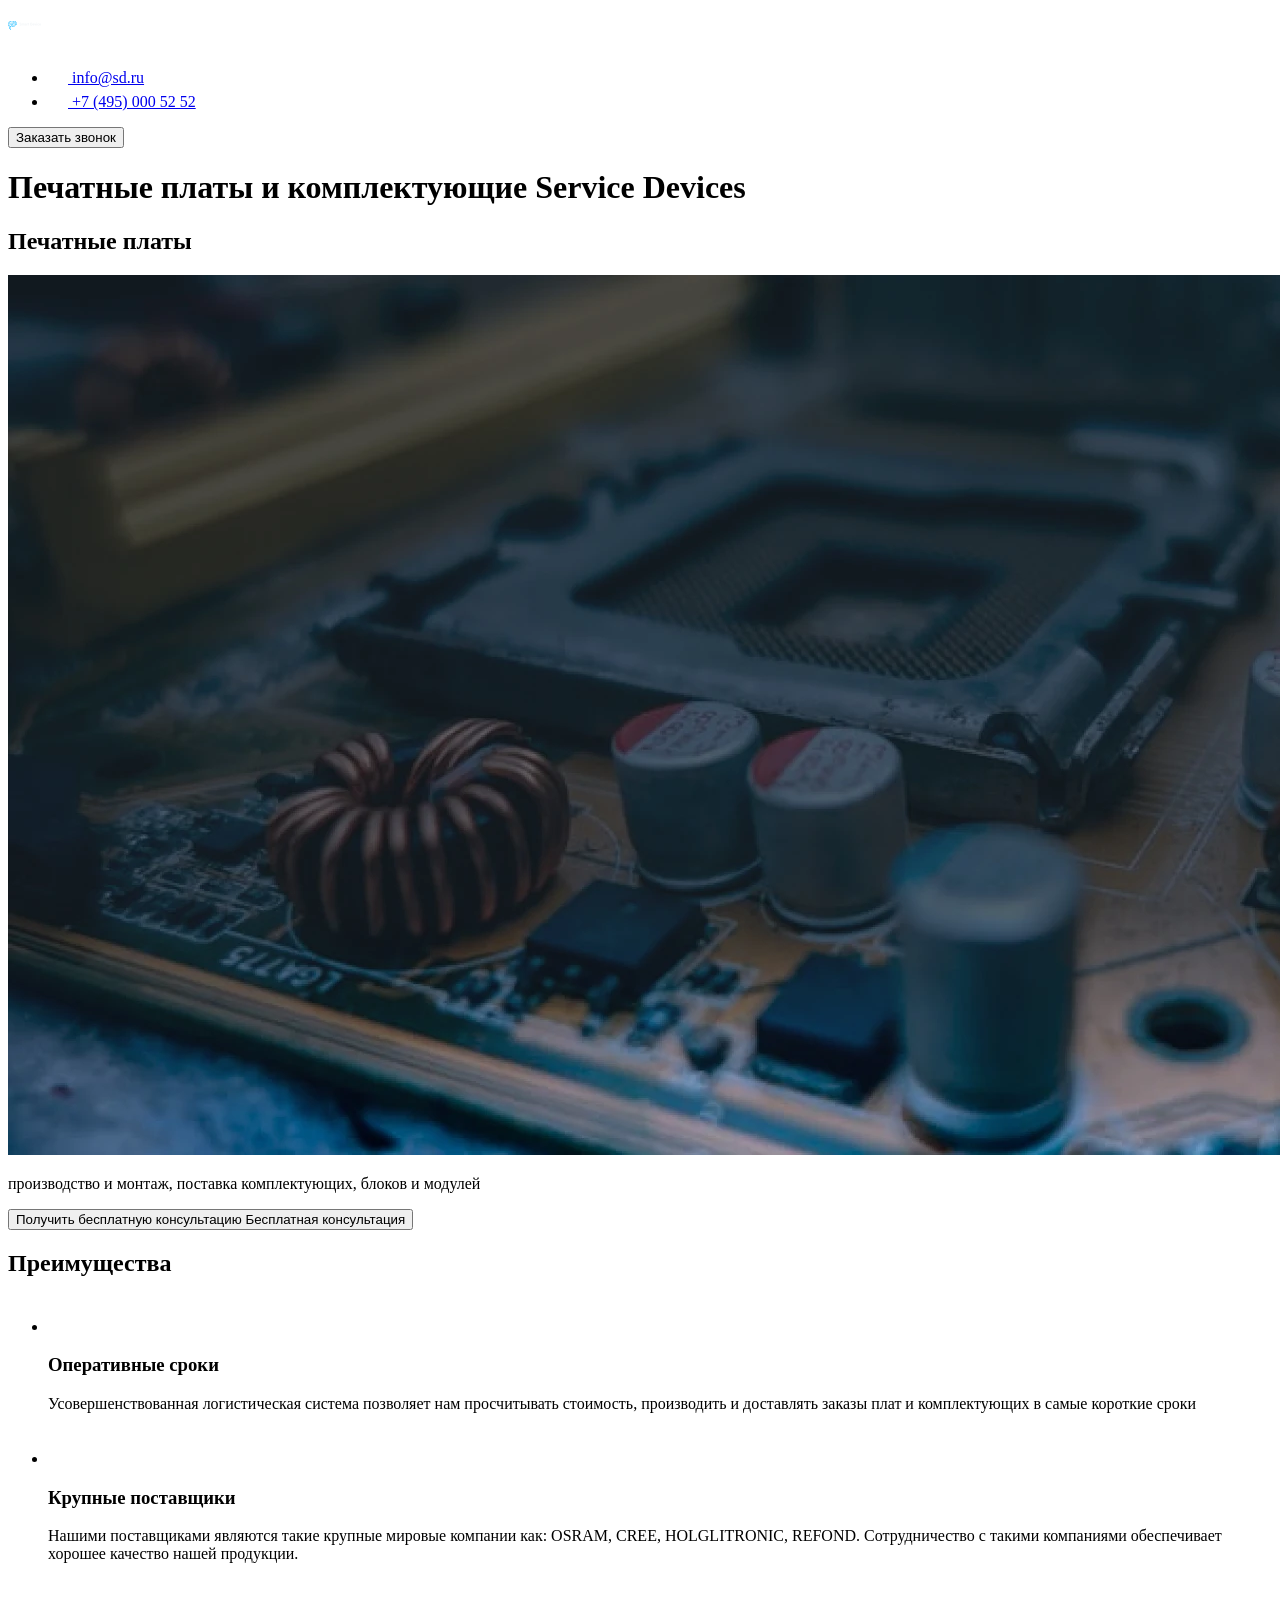
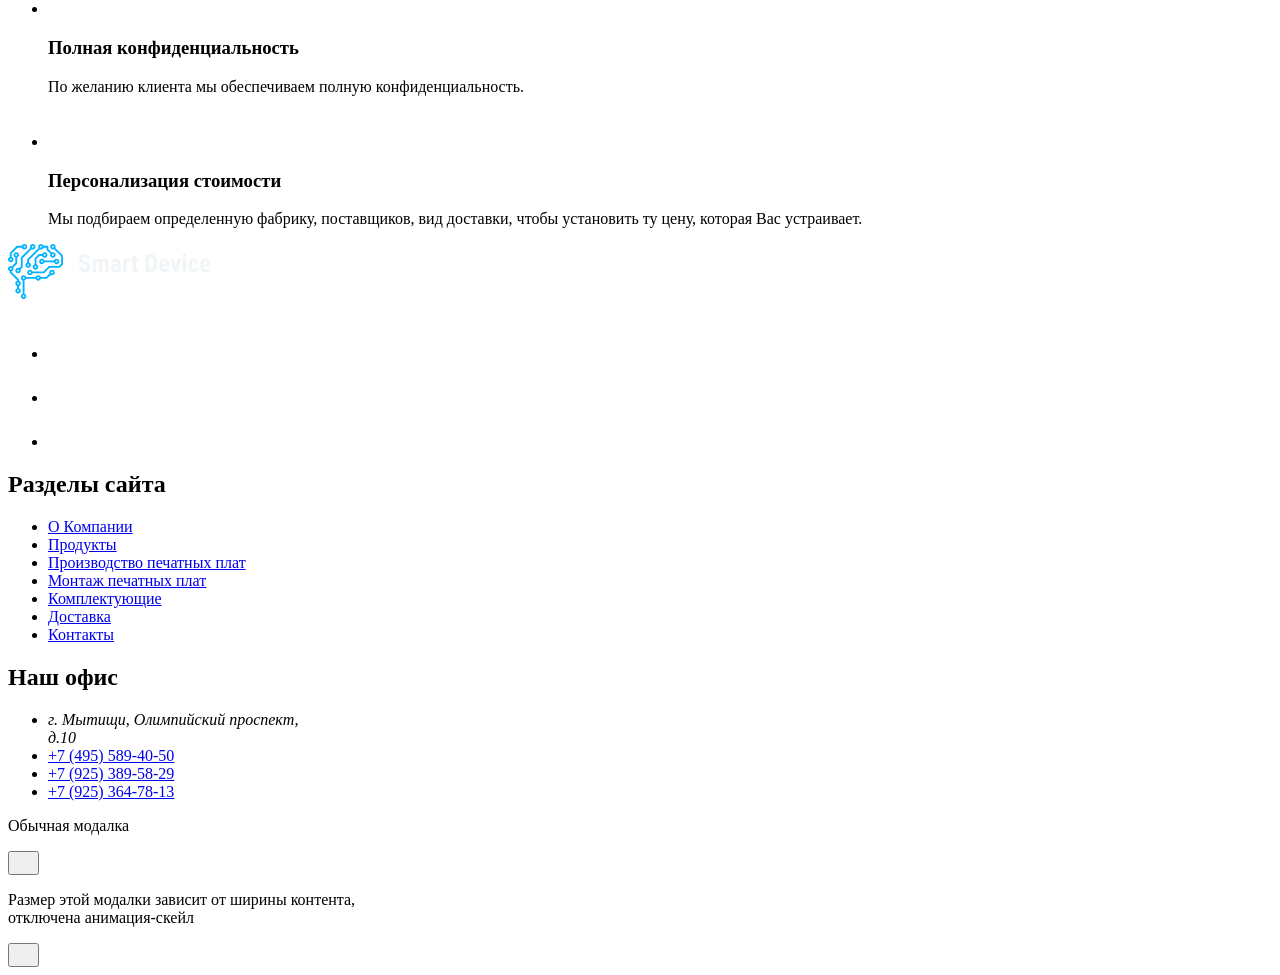
==== source/index.html @ 43a4abaf "Верстка блока Features" ====
<!DOCTYPE html>
<html lang="ru">
  <head>
    <meta charset="UTF-8" >
    <meta http-equiv="X-UA-Compatible" content="IE=edge" >
    <meta name="viewport" content="width=device-width, initial-scale=1.0" >
    <meta name="description" content="Описание проекта">
    <title>Печатные платы и комплектующие Service Devices</title>
    <link rel="stylesheet" href="css/style.min.css">
    <link
      rel="preload"
      href="../fonts/roboto-condensed-regular.woff2"
      as="font"
      crossorigin="anonymous"
    >
    <link
      rel="preload"
      href="../fonts/roboto-condensed-bold.woff2"
      as="font"
      crossorigin="anonymous"
    >
    <link
      rel="preload"
      href="../fonts/ptmono-regular.woff2"
      as="font"
      crossorigin="anonymous"
    >
  </head>
  <body>
    <div class="wrapper">
      <header class="header">
        <div class="header__wrapper container">
          <a class="header__logo-link" href="index.html">
            <picture>
              <source media="(min-width: 768px)" srcset="./img/logo/logo-tablet.svg">
              <img class="header__image" src="./img/logo/logo-mobile.svg" width="35" height="35" alt="Логотип компании электронных комплектующих Smart Device.">
            </picture>
          </a>

          <nav class="header__menu menu">
            <ul class="menu__list">
              <li class="menu__item">
                <a class="menu__link link link--header" href="mailto:info@sd.ru">
                  <svg class="menu__icon-email" width="20" height="20">
                    <use xlink:href="img/sprite.svg#icon-email"></use>
                  </svg>

                  <span class="menu__link-text">info@sd.ru</span>
                </a>
              </li>
              <li class="menu__item">
                <a class="menu__link link link--header" href="tel:+7(495)0005252">
                  <svg class="menu__icon-phone" width="20" height="20">
                    <use xlink:href="img/sprite.svg#icon-phone"></use>
                  </svg>

                  <span class="menu__link-text">+7 (495) 000 52 52</span>
                </a>
              </li>
            </ul>
          </nav>

          <button class="header__button button button--header" type="button">
            <span class="header__button-text">Заказать звонок</span>
          </button>
        </div>
      </header>

      <main>
        <h1 class="visually-hidden">Печатные платы и комплектующие Service Devices</h1>

        <section class="intro">
          <div class="container">
            <h2>Печатные платы</h2>

            <!--
              min-width — от указанного значения и выше, включая значение.
              max-width — от указанного значения и ниже, включая значение.
            -->

            <picture>
              <source
                type="image/webp"
                srcset="img/intro/intro-desktop.webp 1x,
                  img/intro/intro-desktop@2x.webp 2x"
              >

              <img
                class="intro__bg-image"
                src="img/intro/intro-desktop.jpg"
                srcset="img/intro/intro-desktop@2x.jpg 2x"
                alt="Фото продукции."
                width="1920"
                height="880"
              >
            </picture>

            <p>производство и&nbsp;монтаж, поставка комплектующих, блоков и&nbsp;модулей</p>

            <button class="intro__button button button--intro" type="button">
              <span class="intro__button-text1">Получить бесплатную консультацию</span>
              <span class="intro__button-text2">Бесплатная консультация</span>
            </button>
          </div>
        </section>

        <section class="features">
          <div class="container">
            <h2 class="visually-hidden">Преимущества</h2>
            <ul class="features__list">
              <li class="features__item">
                <svg
                  class="features__item-icon"
                  aria-hidden="true"
                  focusable="false"
                  width="35"
                  height="35"
                  viewBox="0 0 35 35"
                  fill="currentColor"
                  xmlns="http://www.w3.org/2000/svg"
                  role="img"
                  aria-label="Оперативные сроки">
                  <use href="img/sprite.svg#icon-stopwatch"></use>
                </svg>
                <h3>Оперативные сроки</h3>
                <p>Усовершенствованная логистическая система позволяет нам просчитывать стоимость, производить и&nbsp;доставлять заказы плат и&nbsp;комплектующих в&nbsp;самые короткие сроки</p>
              </li>
              <li class="features__item">
                <svg
                  class="features__item-icon"
                  aria-hidden="true"
                  focusable="false"
                  width="35"
                  height="35"
                  viewBox="0 0 35 35"
                  fill="currentColor"
                  xmlns="http://www.w3.org/2000/svg"
                  role="img"
                  aria-label="Крупные поставщики">
                  <use href="img/sprite.svg#icon-suppliers"></use>
                </svg>
                <h3>Крупные поставщики</h3>
                <p>Нашими поставщиками являются такие крупные мировые компании как: OSRAM, CREE, HOLGLITRONIC, REFOND. Сотрудничество с&nbsp;такими компаниями обеспечивает хорошее качество нашей продукции.</p>
              </li>
              <li class="features__item">
                <svg
                  class="features__item-icon"
                  aria-hidden="true"
                  focusable="false"
                  width="35"
                  height="35"
                  viewBox="0 0 35 35"
                  fill="currentColor"
                  xmlns="http://www.w3.org/2000/svg"
                  role="img"
                  aria-label="Полная конфиденциальность">
                  <use href="img/sprite.svg#icon-privacy"></use>
                </svg>
                <h3>Полная конфиденциальность</h3>
                <p>По&nbsp;желанию клиента мы&nbsp;обеспечиваем полную конфиденциальность.</p>
              </li>
              <li class="features__item">
                <svg
                  class="features__item-icon"
                  aria-hidden="true"
                  focusable="false"
                  width="35"
                  height="35"
                  viewBox="0 0 35 35"
                  fill="currentColor"
                  xmlns="http://www.w3.org/2000/svg"
                  role="img"
                  aria-label="Персонализация стоимости">
                  <use href="img/sprite.svg#icon-tag"></use>
                </svg>
                <h3>Персонализация стоимости</h3>
                <p>Мы&nbsp;подбираем определенную фабрику, поставщиков, вид доставки, чтобы установить ту&nbsp;цену, которая Вас устраивает.</p>
              </li>
            </ul>
          </div>
        </section>

      <footer class="footer">
        <div class="footer__wrapper container">
          <div class="footer__logo-wrapper">
            <a class="footer__logo-link" href="index.html">
              <picture>
                <img class="footer__image" src="img/logo/logo-tablet.svg" width="215" height="55" alt="Логотип компании электронных комплектующих Smart Device.">
              </picture>
            </a>

            <ul class="footer__social-list social-list">
              <li class="social-list__item">
                <a class="social-list__link" href="#">
                  <svg
                    class="social-list__img social-list__img-icon-ok"
                    aria-hidden="true"
                    focusable="false"
                    width="40"
                    height="40"
                    viewBox="0 0 40 40"
                    fill="currentColor"
                    xmlns="http://www.w3.org/2000/svg"
                    role="img"
                    aria-label="Однокласники">
                    <use href="img/sprite.svg#icon-ok"></use>
                  </svg>
                </a>
              </li>
              <li class="social-list__item">
                <a class="social-list__link" href="#">
                  <svg
                    class="social-list__img social-list__img-icon-vk"
                    aria-hidden="true"
                    focusable="false"
                    width="40"
                    height="40"
                    viewBox="0 0 40 40"
                    fill="currentColor"
                    xmlns="http://www.w3.org/2000/svg"
                    role="img"
                    aria-label="Вконтакте">
                    <use href="img/sprite.svg#icon-vk"></use>
                  </svg>
                </a>
              </li>
              <li class="social-list__item">
                <a class="social-list__link" href="#">
                  <svg
                    class="social-list__img social-list__img-icon-printerest"
                    aria-hidden="true"
                    focusable="false"
                    width="40"
                    height="40"
                    viewBox="0 0 40 40"
                    fill="currentColor"
                    xmlns="http://www.w3.org/2000/svg"
                    role="img"
                    aria-label="Printerest">
                    <use href="img/sprite.svg#icon-printerest"></use>
                  </svg>
                </a>
              </li>
            </ul>
          </div>

          <div class="footer__contacts-wrapper">
            <div class="footer__nav">
              <h2 class="footer__nav-title">Разделы сайта</h2>

              <ul class="footer__nav-list nav-list">
                <li class="nav-list__nav-item">
                  <a href="#" class="nav-list__nav-link">О Компании</a>
                </li>
                <li class="nav-list__nav-item">
                  <a href="#" class="nav-list__nav-link">Продукты</a>
                </li>
                <li class="nav-list__nav-item">
                  <a href="#" class="nav-list__nav-link">Производство печатных плат</a>
                </li>
                <li class="nav-list__nav-item">
                  <a href="#" class="nav-list__nav-link">Монтаж печатных плат</a>
                </li>
                <li class="nav-list__nav-item">
                  <a href="#" class="nav-list__nav-link">Комплектующие</a>
                </li>
                <li class="nav-list__nav-item">
                  <a href="#" class="nav-list__nav-link">Доставка</a>
                </li>
                <li class="nav-list__nav-item">
                  <a href="#" class="nav-list__nav-link">Контакты</a>
                </li>
              </ul>
            </div>

            <div class="footer__contacts">
              <h2 class="footer__contacts-title">Наш офис</h2>

              <ul class="footer__contacts-list contacts-list">
                <li class="contacts-list__item">
                  <address  class="contacts-list__link">
                    г. Мытищи, Олимпийский проспект,<br> д.10
                  </address>
                </li>
                <li class="contacts-list__item">
                  <a class="contacts-list__link" href="tel:+7(495)5894050">+7 (495) 589-40-50</a>
                </li>
                <li class="contacts-list__item">
                  <a class="contacts-list__link" href="tel:+7(925)3895829">+7 (925) 389-58-29</a>
                </li>
                <li class="contacts-list__item">
                  <a class="contacts-list__link" href="tel:+7(925)3647813">+7 (925) 364-78-13</a>
                </li>
              </ul>
            </div>
          </div>
        </div>
      </footer>
    </div>

    <!-- Модалки -->

      <div class="modal modal--preload visually-hidden" data-modal="feedback">
        <div class="modal__wrapper">
          <div class="modal__overlay" data-close-modal></div>
          <div class="modal__content">
            <p class="modal__description">Обычная модалка</p>
            <button class="modal__close-btn btn-reset" type="button" aria-label="Закрыть попап" data-close-modal>
              <svg width="15" height="15">
                <use xlink:href="img/sprite.svg#icon-close"></use>
              </svg>
            </button>
          </div>
        </div>
      </div>

      <div class="modal modal--preload modal--fit-content modal--no-scale visually-hidden" data-modal="success">
        <div class="modal__wrapper">
          <div class="modal__overlay" data-close-modal></div>
          <div class="modal__content">
            <p class="modal__description">Размер этой модалки зависит от ширины контента,<br> отключена анимация-скейл</p>
            <button class="modal__close-btn btn-reset" type="button" aria-label="Закрыть попап" data-close-modal>
              <svg width="15" height="15">
                <use xlink:href="img/sprite.svg#icon-close"></use>
              </svg>
            </button>
          </div>
        </div>
      </div>

    <script src="js/vendor.min.js"></script>
    <script src="js/main.min.js"></script>
  </body>
</html>
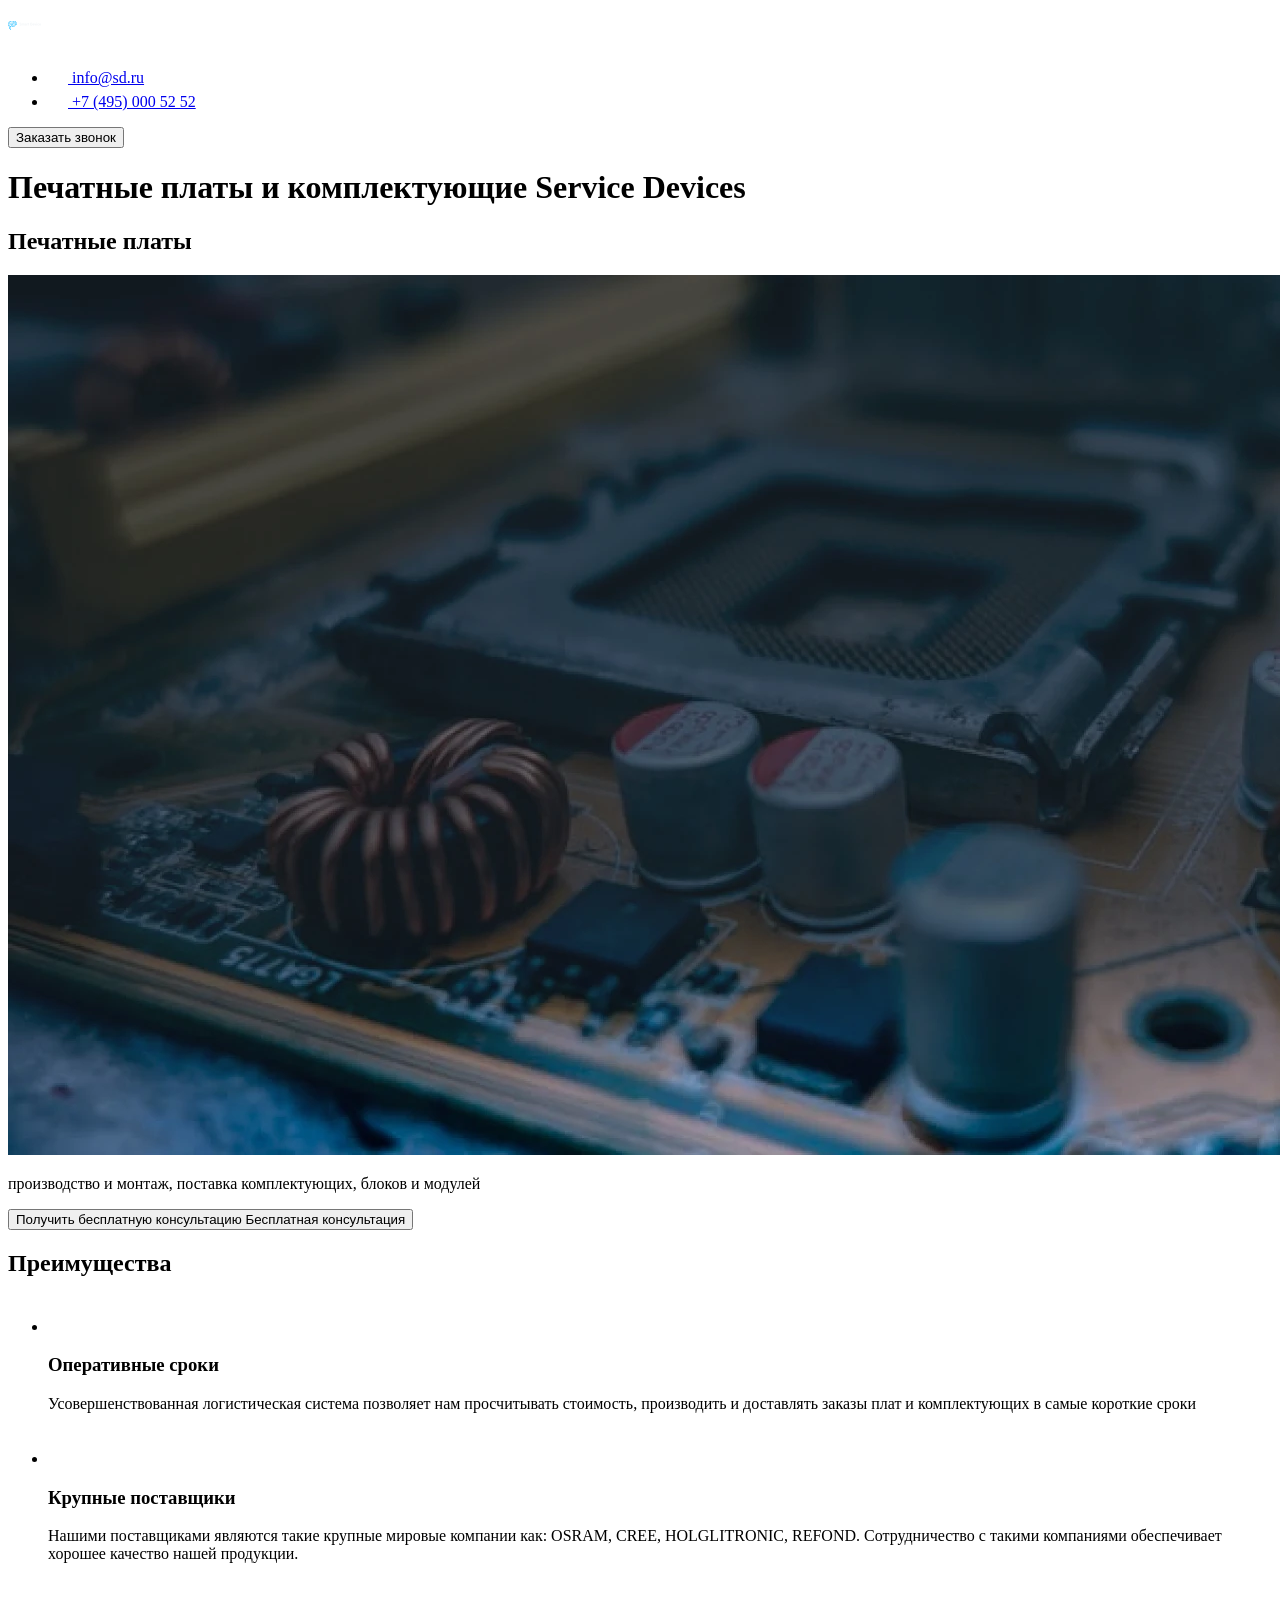
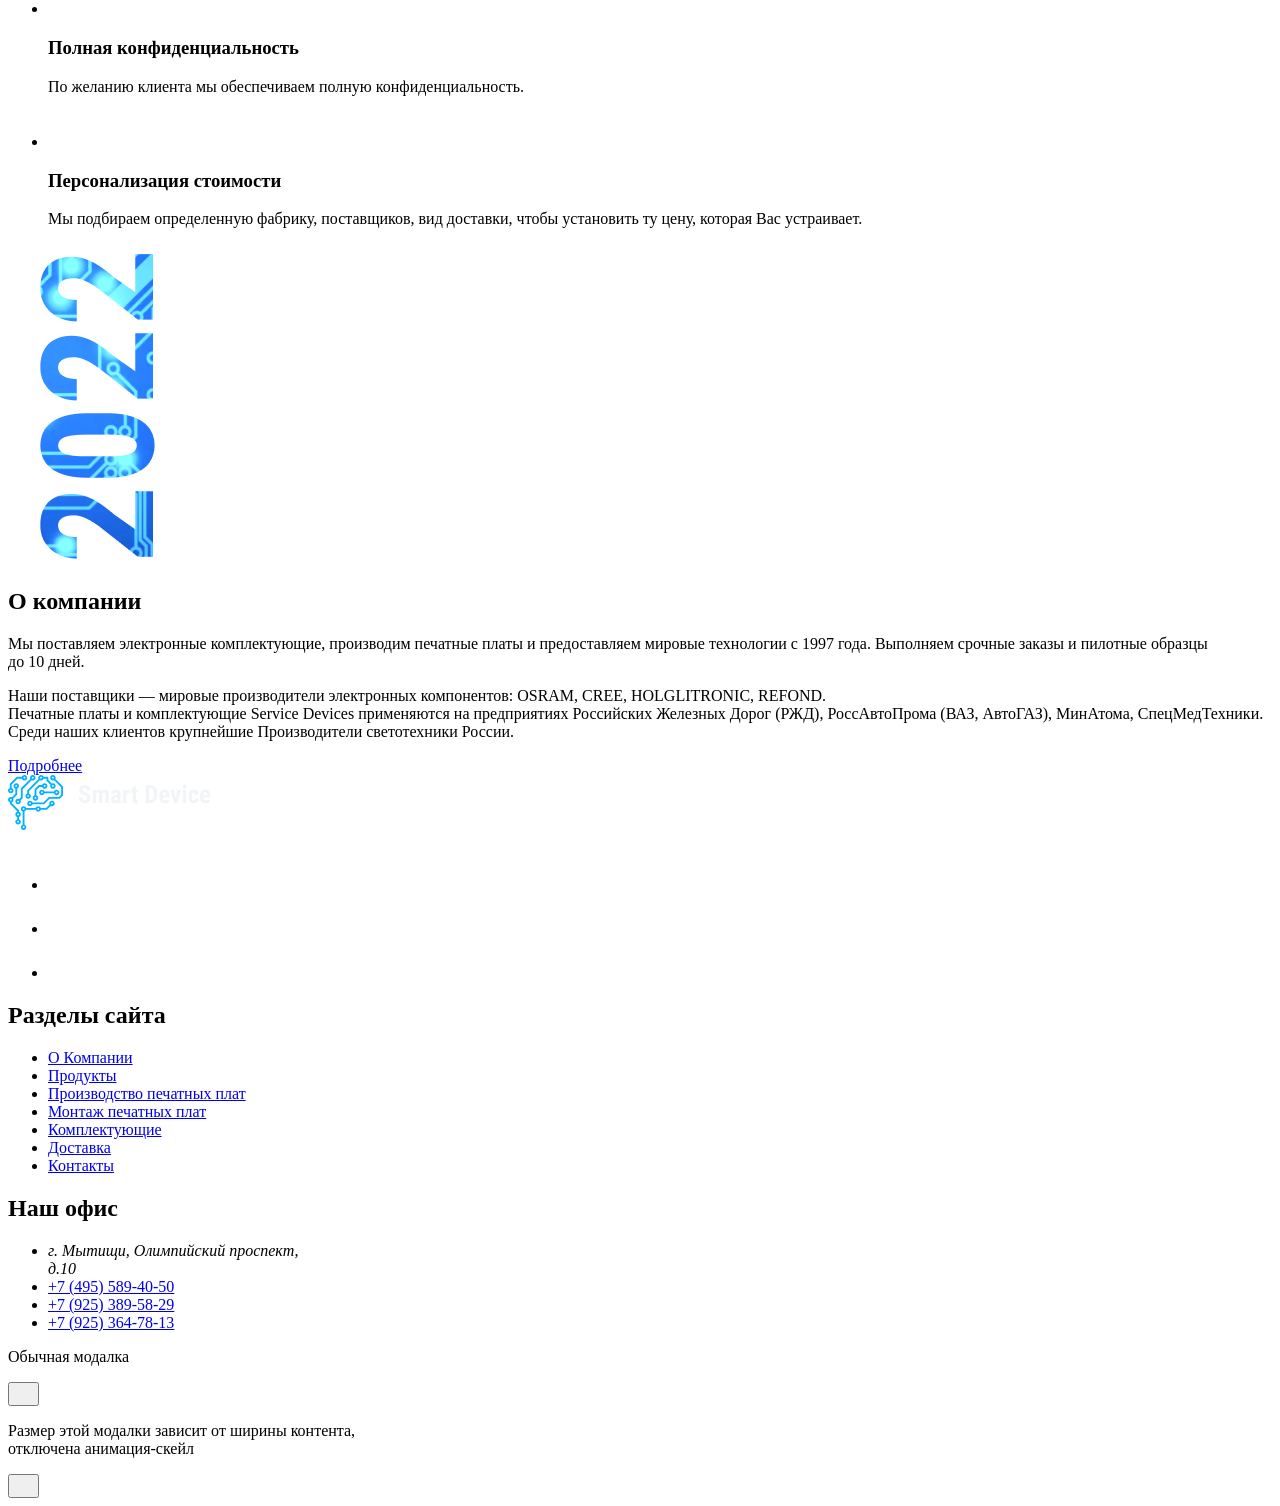
==== commit 3200b333: "Верстка блока About" ====
--- a/source/index.html
+++ b/source/index.html
@@ -180,6 +180,27 @@
           </div>
         </section>
 
+        <section class="about">
+          <div class="about__container container">
+            <div class="about__img-wrapper">
+              <img class="about__img" src="img/about/2022.png" alt="2022." width="150" height="320">
+            </div>
+            <div class="about__text-wrapper">
+              <h2 class="about__title">О компании</h2>
+              <p>
+                Мы&nbsp;поставляем электронные комплектующие, производим печатные платы и&nbsp;предоставляем мировые технологии с 1997&nbsp;года. Выполняем срочные заказы и пилотные образцы до&nbsp;10&nbsp;дней.
+              </p>
+
+              <p>Наши поставщики&nbsp;&mdash; мировые производители электронных компонентов: OSRAM, CREE, HOLGLITRONIC, REFOND.<br>
+                <span class="about__text about__text--tablet">
+                  Печатные платы и&nbsp;комплектующие Service Devices применяются на&nbsp;предприятиях Российских Железных Дорог (РЖД), РоссАвтоПрома (ВАЗ, АвтоГАЗ), МинАтома, СпецМедТехники. Среди наших клиентов крупнейшие Производители светотехники России.
+                </span>
+              </p>
+            </div>
+            <a class="about__button button button--about" href="#">Подробнее</a>
+          </div>
+        </section>
+
       <footer class="footer">
         <div class="footer__wrapper container">
           <div class="footer__logo-wrapper">
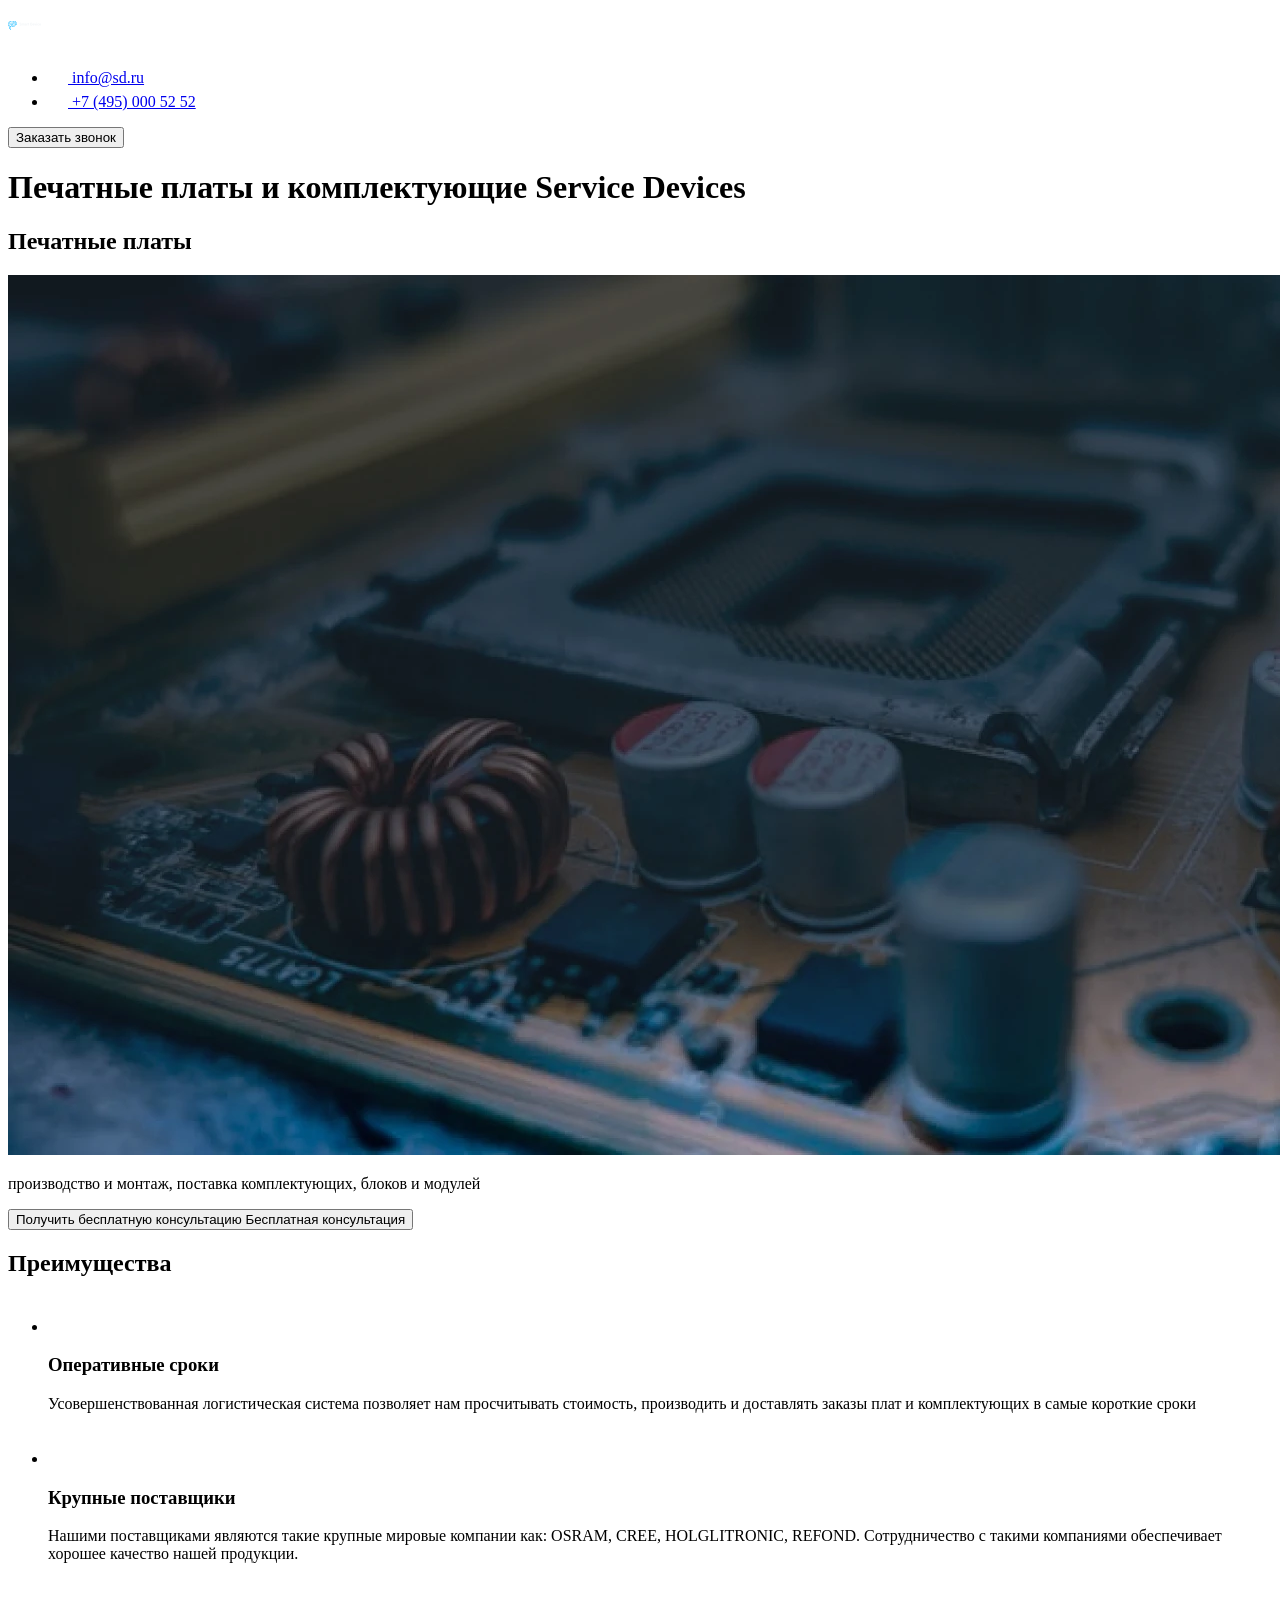
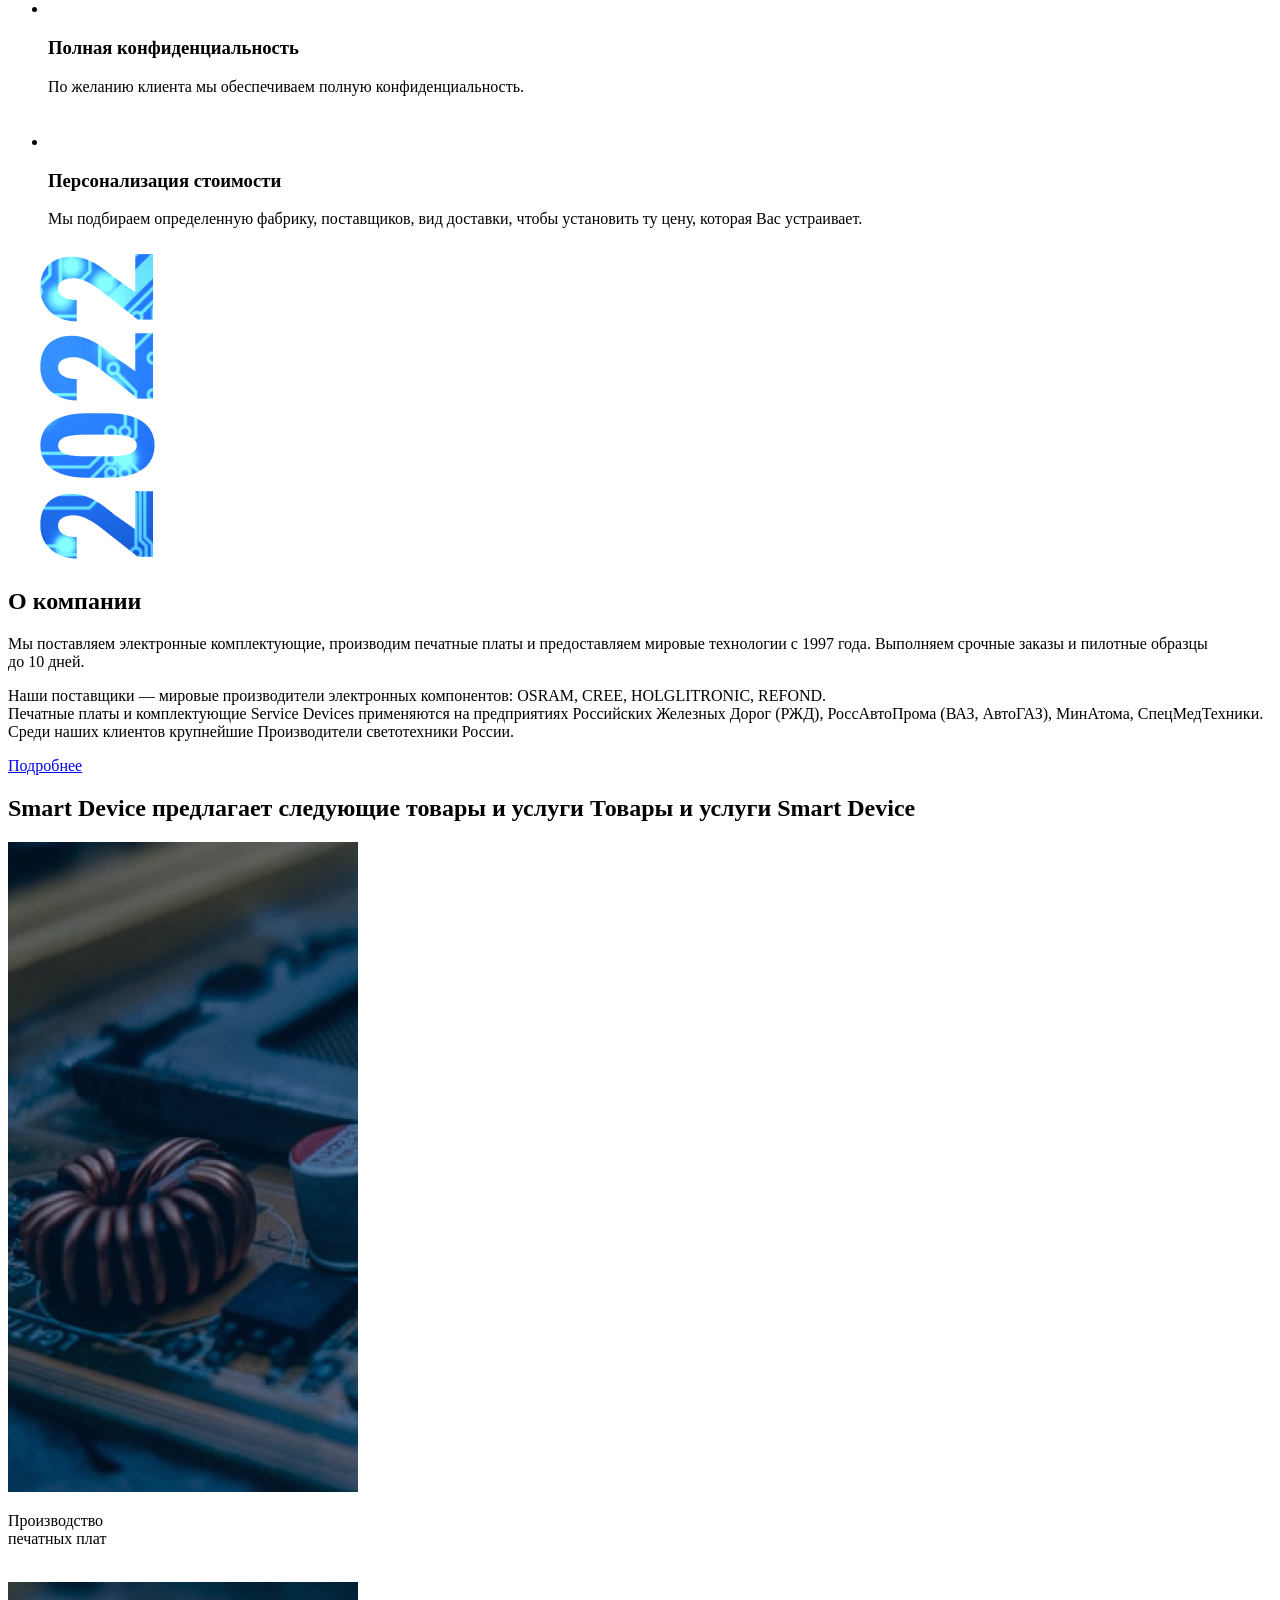
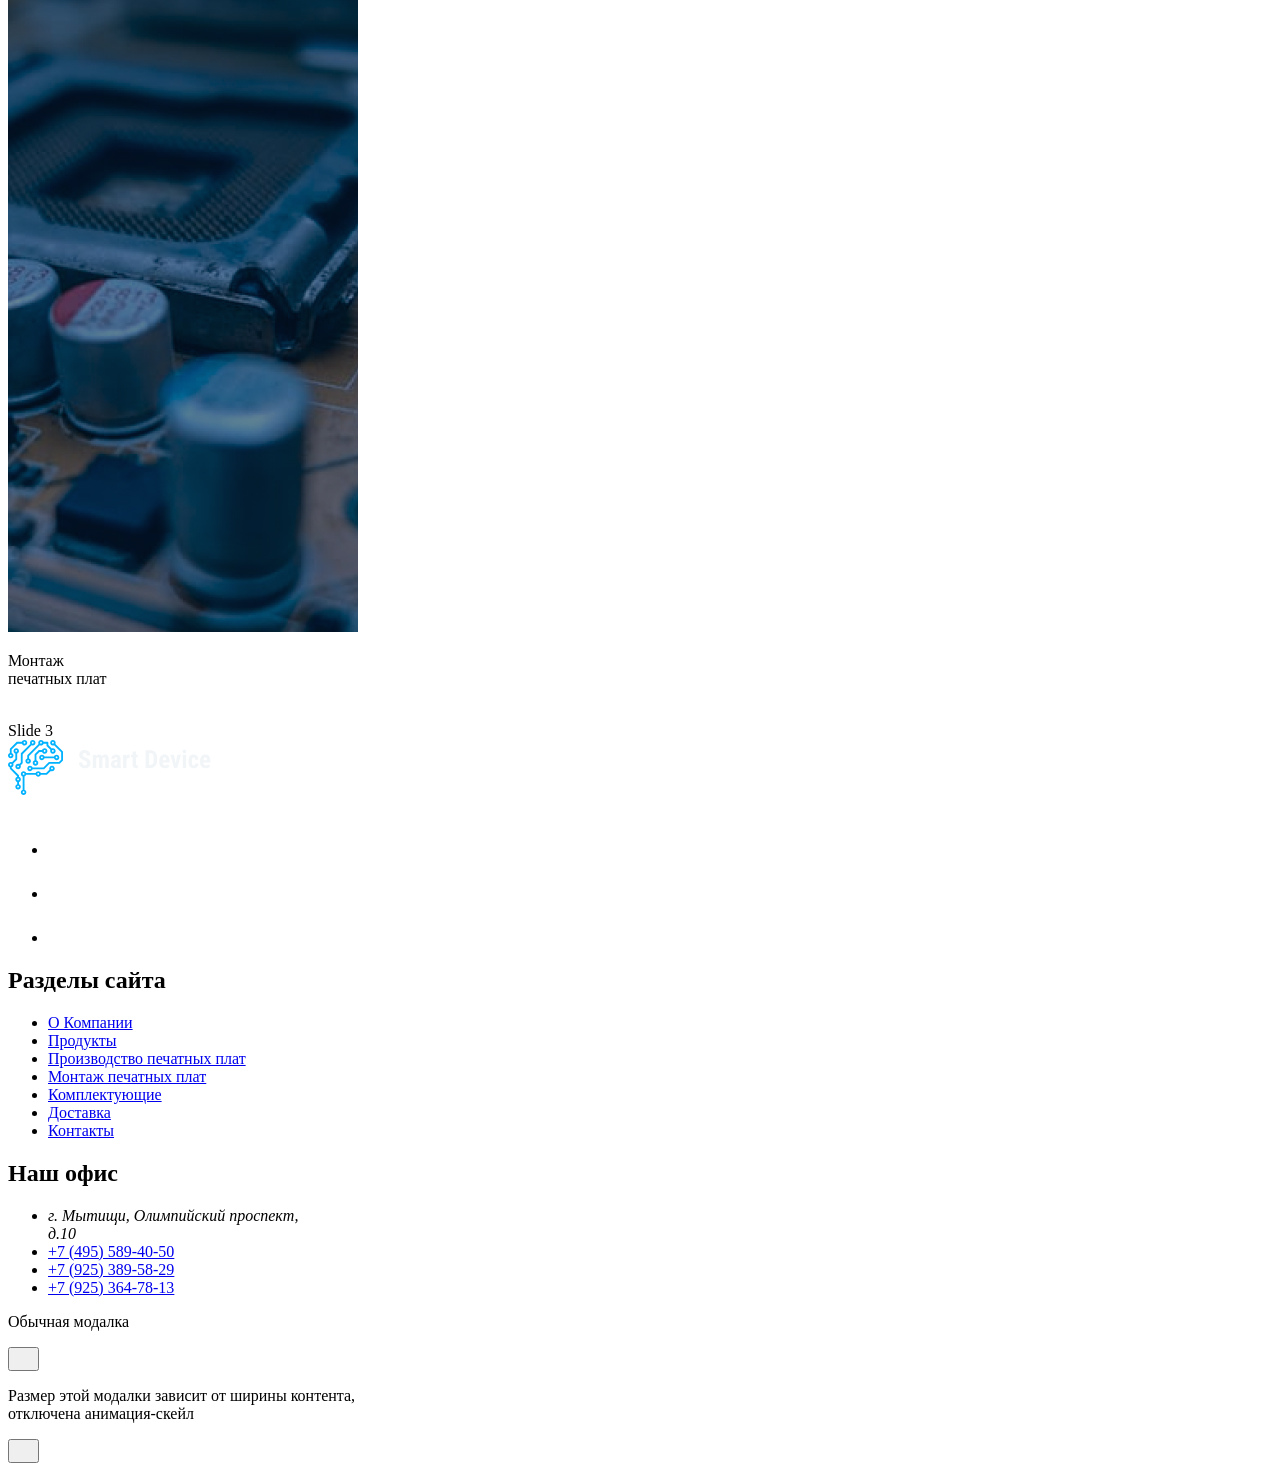
==== commit 80f8fc29: "Заверстал в Products одну карточку" ====
--- a/source/index.html
+++ b/source/index.html
@@ -201,6 +201,112 @@
           </div>
         </section>
 
+
+
+
+        <section class="products">
+          <div class="container">
+            <h2 class="products__title">
+              <span class="products__title products__title--desktop">Smart Device предлагает следующие товары и
+                услуги</span>
+              <span class="products__title products__title--mobile">Товары и услуги Smart Device</span>
+            </h2>
+
+
+            <div class="swiper">
+                <!-- Additional required wrapper -->
+                <div class="swiper-wrapper">
+                  <!-- Slides -->
+                  <div class="swiper-slide slide-1">
+                    <div class="swiper-img-wrapper">
+                      <picture>
+                        <!-- <source type="image/webp" media="(max-width: 320px)"
+                          srcset="img/products/mobile/card-bg-1-mobile.webp 1x, img/products/mobile/card-bg-1@2x-mobile.webp 2x">
+                        <source type="image/webp" media="(max-width: 1439px)"
+                          srcset="img/products/tablet/card-bg-1-tablet.webp 1x, img/products/tablet/card-bg-1@2x-tablet.webp 2x">
+                        <source type="image/webp" media="(max-width: 1920px)"
+                          srcset="img/products/card-bg-desktop-1.webp 1x, img/products/card-bg-desktop-1@2x.webp 2x"> -->
+
+                        <!-- <source media="(max-width: 320px)"
+                          srcset="img/products/mobile/card-bg-1-mobile.jpg 1x, img/products/mobile/card-bg-1@2x-mobile.jpg 2x">
+                        <source media="(max-width: 1439px)"
+                          srcset="img/products/tablet/card-bg-1-tablet.jpg 1x, img/products/tablet/card-bg-1@2x-tablet.jpg 2x"> -->
+
+                        <img src="img/products/card-bg-desktop-1.jpg"
+                          srcset="img/products/card-bg-desktop-1@2x.jpg 2x" alt="Плата 1." width="350" height="650">
+                      </picture>
+
+                      <p>Производство<br> печатных плат</p>
+
+                      <div class="swiper-button-next">
+                        <svg
+                          class="swiper-button-icon"
+                          aria-hidden="true"
+                          focusable="false"
+                          width="5"
+                          height="10"
+                          viewBox="0 0 5 10"
+                          fill="currentColor"
+                          xmlns="http://www.w3.org/2000/svg"
+                          role="img"
+                          aria-label="Вперед">
+                          <use href="img/sprite.svg#icon-arrow-swiper"></use>
+                        </svg>
+                      </div>
+                    </div>
+                  </div>
+
+                  <div class="swiper-slide slide-2">
+                    <div class="swiper-img-wrapper">
+                      <picture>
+                        <!-- <source type="image/webp" media="(max-width: 320px)"
+                          srcset="img/products/mobile/card-bg-1-mobile.webp 1x, img/products/mobile/card-bg-1@2x-mobile.webp 2x">
+                        <source type="image/webp" media="(max-width: 1439px)"
+                          srcset="img/products/tablet/card-bg-1-tablet.webp 1x, img/products/tablet/card-bg-1@2x-tablet.webp 2x">
+                        <source type="image/webp" media="(max-width: 1920px)"
+                          srcset="img/products/card-bg-desktop-1.webp 1x, img/products/card-bg-desktop-1@2x.webp 2x"> -->
+
+                        <!-- <source media="(max-width: 320px)"
+                          srcset="img/products/mobile/card-bg-1-mobile.jpg 1x, img/products/mobile/card-bg-1@2x-mobile.jpg 2x">
+                        <source media="(max-width: 1439px)"
+                          srcset="img/products/tablet/card-bg-1-tablet.jpg 1x, img/products/tablet/card-bg-1@2x-tablet.jpg 2x"> -->
+
+                        <img src="img/products/card-bg-desktop-2.jpg"
+                          srcset="img/products/card-bg-desktop-2@2x.jpg 2x" alt="Плата 2." width="350" height="650">
+                      </picture>
+
+                      <p>Монтаж<br> печатных плат</p>
+
+                      <div class="swiper-button-next">
+                        <svg
+                          class="swiper-button-icon"
+                          aria-hidden="true"
+                          focusable="false"
+                          width="5"
+                          height="10"
+                          viewBox="0 0 5 10"
+                          fill="currentColor"
+                          xmlns="http://www.w3.org/2000/svg"
+                          role="img"
+                          aria-label="Вперед">
+                          <use href="img/sprite.svg#icon-arrow-swiper"></use>
+                        </svg>
+                      </div>
+                    </div>
+                  </div>
+
+
+                  <!-- <div class="swiper-slide">Slide 2</div> -->
+                  <div class="swiper-slide">Slide 3</div>
+                </div>
+            </div>
+          </div>
+        </section>
+
+
+
+
+
       <footer class="footer">
         <div class="footer__wrapper container">
           <div class="footer__logo-wrapper">
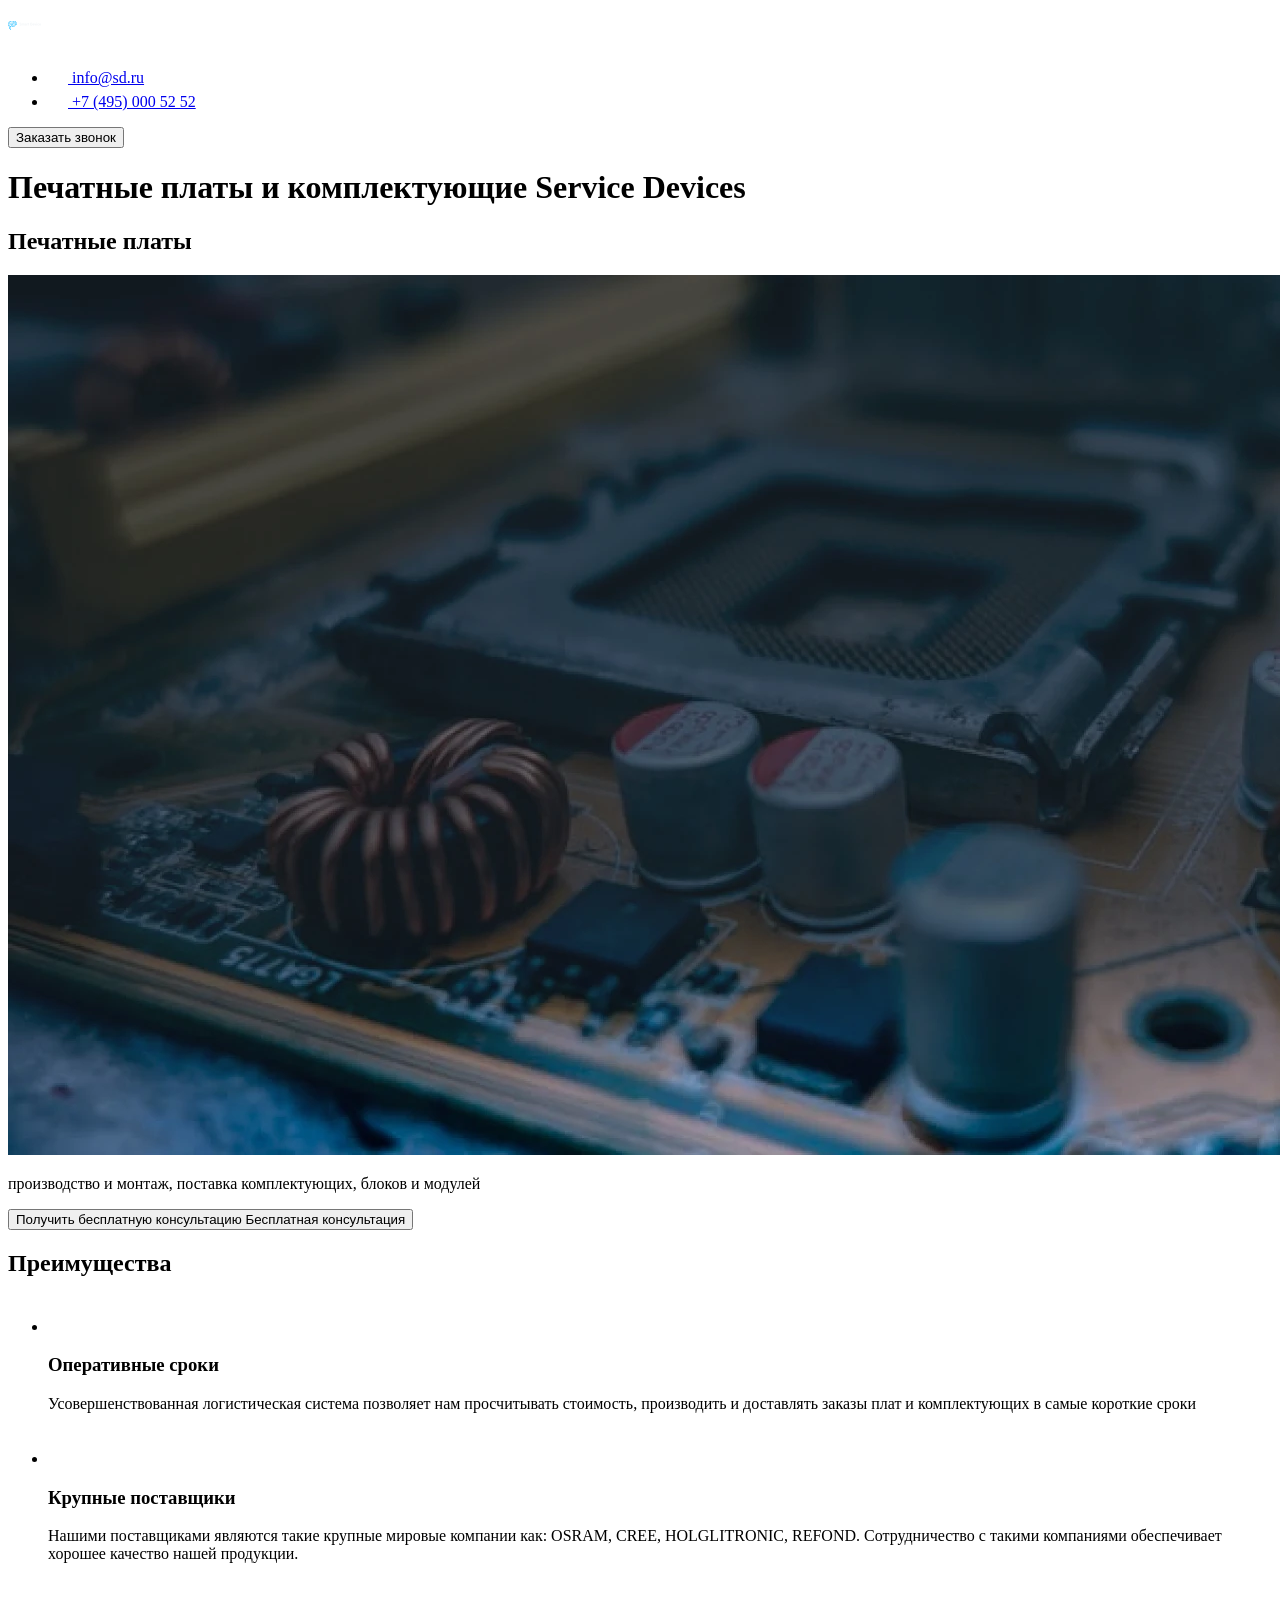
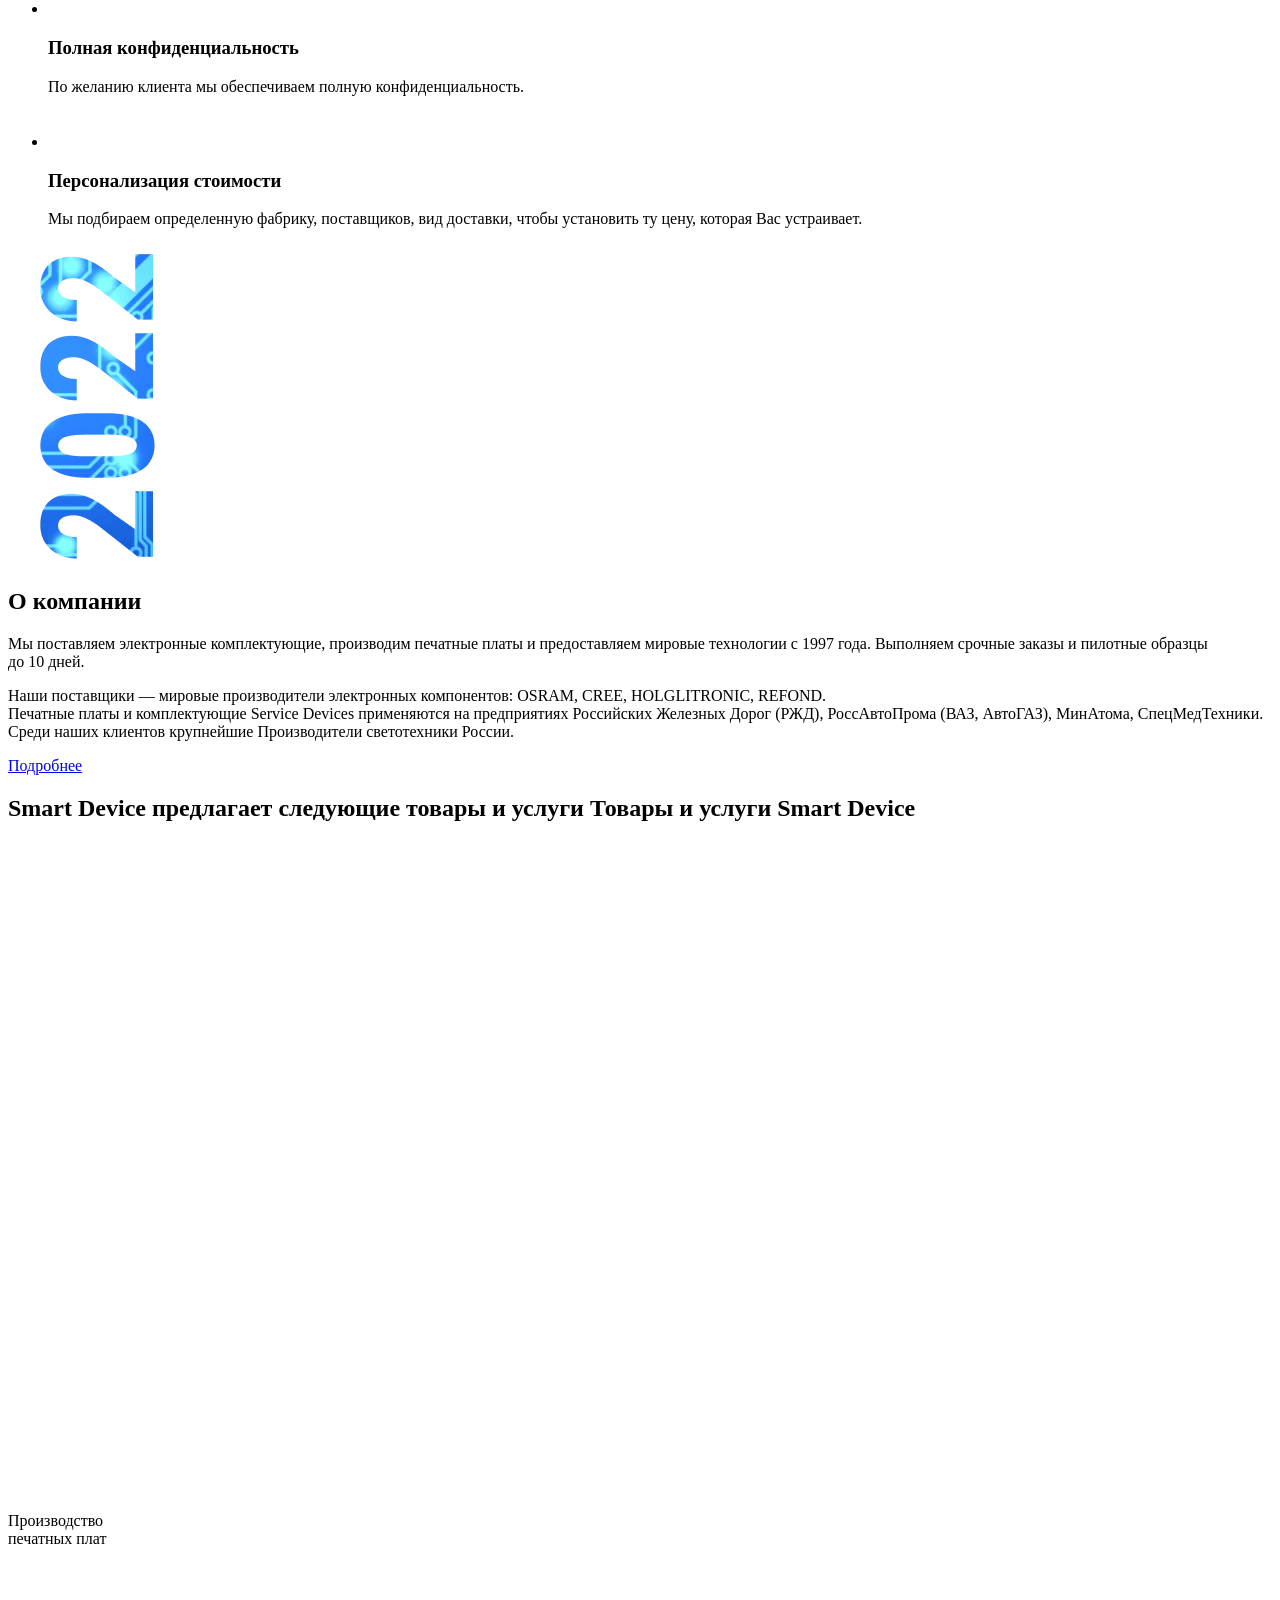
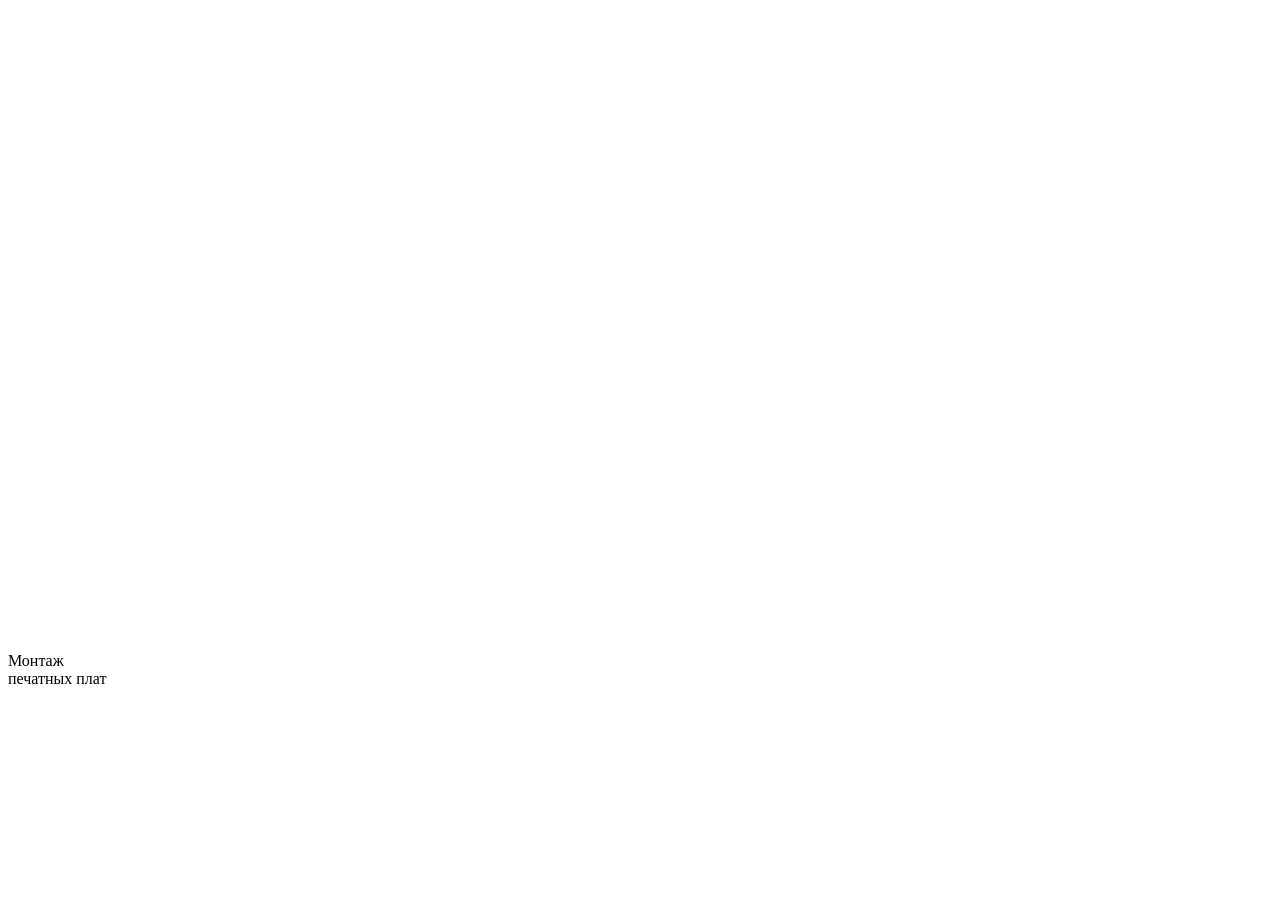
==== commit 4558dff9: "Добавил Slider в Products" ====
--- a/source/index.html
+++ b/source/index.html
@@ -183,7 +183,11 @@
         <section class="about">
           <div class="about__container container">
             <div class="about__img-wrapper">
-              <img class="about__img" src="img/about/2022.png" alt="2022." width="150" height="320">
+              <picture>
+                <source type="image/webp" srcset="img/about/2022.webp">
+
+                <img class="about__img" src="img/about/2022.png" alt="2022." width="150" height="320">
+              </picture>
             </div>
             <div class="about__text-wrapper">
               <h2 class="about__title">О компании</h2>
@@ -201,9 +205,6 @@
           </div>
         </section>
 
-
-
-
         <section class="products">
           <div class="container">
             <h2 class="products__title">
@@ -212,33 +213,157 @@
               <span class="products__title products__title--mobile">Товары и услуги Smart Device</span>
             </h2>
 
-
-            <div class="swiper">
+            <div class="products__swiper">
+              <div class="swiper swiper1">
+                  <!-- Additional required wrapper -->
+                  <div class="swiper-wrapper">
+                    <!-- Slides -->
+                    <div class="swiper-slide slide-1">
+                      <div class="swiper-img-wrapper">
+                        <picture>
+                          <source type="image/webp" media="(max-width: 320px)"
+                            srcset="img/products/mobile/card-bg-mobile-1.webp 1x, img/products/mobile/card-bg-mobile-1@2x.webp 2x">
+                          <source type="image/webp" media="(max-width: 1439px)"
+                            srcset="img/products/tablet/card-bg-tablet-1.webp 1x, img/products/tablet/card-bg-tablet-1@2x.webp 2x">
+                          <source type="image/webp" media="(max-width: 1920px)"
+                            srcset="img/products/card-bg-desktop-1.webp 1x, img/products/card-bg-desktop-1@2x.webp 2x">
+
+                          <source media="(max-width: 320px)"
+                            srcset="img/products/mobile/card-bg-mobile-1.jpg 1x, img/products/mobile/card-bg-mobile-1@2x.jpg 2x">
+                          <source media="(max-width: 1439px)"
+                            srcset="img/products/tablet/card-bg-tablet-1.jpg 1x, img/products/tablet/card-bg-tablet-1@2x.jpg 2x">
+
+                          <img src="img/products/card-bg-desktop-1.jpg"
+                            srcset="img/products/card-bg-desktop-1@2x.jpg 2x" alt="Плата 1." width="350" height="650">
+                        </picture>
+
+                        <p>Производство<br> печатных плат</p>
+
+                        <div class="swiper-button-next swiper-button-next1">
+                          <svg
+                            class="swiper-button-icon"
+                            aria-hidden="true"
+                            focusable="false"
+                            width="5"
+                            height="10"
+                            viewBox="0 0 5 10"
+                            fill="currentColor"
+                            xmlns="http://www.w3.org/2000/svg"
+                            role="img"
+                            aria-label="Вперед">
+                            <use href="img/sprite.svg#icon-arrow-swiper"></use>
+                          </svg>
+                        </div>
+                      </div>
+                    </div>
+
+                    <div class="swiper-slide slide-2">
+                      <div class="swiper-img-wrapper">
+                        <picture>
+                          <source type="image/webp" media="(max-width: 320px)"
+                            srcset="img/products/mobile/card-bg-mobile-2.webp 1x, img/products/mobile/card-bg-mobile-2@2x.webp 2x">
+                          <source type="image/webp" media="(max-width: 1439px)"
+                            srcset="img/products/tablet/card-bg-tablet-2.webp 1x, img/products/tablet/card-bg-tablet-2@2x.webp 2x">
+                          <source type="image/webp" media="(max-width: 1920px)"
+                            srcset="img/products/card-bg-desktop-2.webp 1x, img/products/card-bg-desktop-2@2x.webp 2x">
+
+                          <source media="(max-width: 320px)"
+                            srcset="img/products/mobile/card-bg-mobile-2.jpg 1x, img/products/mobile/card-bg-mobile-2@2x.jpg 2x">
+                          <source media="(max-width: 1439px)"
+                            srcset="img/products/tablet/card-bg-tablet-2.jpg 1x, img/products/tablet/card-bg-tablet-2@2x.jpg 2x">
+
+                          <img src="img/products/card-bg-desktop-2.jpg"
+                            srcset="img/products/card-bg-desktop-2@2x.jpg 2x" alt="Плата 2." width="350" height="650">
+                        </picture>
+
+                        <p>Монтаж<br> печатных плат</p>
+
+                        <div class="swiper-button-next swiper-button-next1">
+                          <svg
+                            class="swiper-button-icon"
+                            aria-hidden="true"
+                            focusable="false"
+                            width="5"
+                            height="10"
+                            viewBox="0 0 5 10"
+                            fill="currentColor"
+                            xmlns="http://www.w3.org/2000/svg"
+                            role="img"
+                            aria-label="Вперед">
+                            <use href="img/sprite.svg#icon-arrow-swiper"></use>
+                          </svg>
+                        </div>
+                      </div>
+                    </div>
+
+                    <div class="swiper-slide slide-3">
+                      <div class="swiper-img-wrapper">
+                        <picture>
+                          <source type="image/webp" media="(max-width: 320px)"
+                            srcset="img/products/mobile/card-bg-mobile-3.webp 1x, img/products/mobile/card-bg-mobile-3@2x.webp 2x">
+                          <source type="image/webp" media="(max-width: 1439px)"
+                            srcset="img/products/tablet/card-bg-tablet-3.webp 1x, img/products/tablet/card-bg-tablet-3@2x.webp 2x">
+                          <source type="image/webp" media="(max-width: 1920px)"
+                            srcset="img/products/card-bg-desktop-3.webp 1x, img/products/card-bg-desktop-3@2x.webp 2x">
+
+                          <source media="(max-width: 320px)"
+                            srcset="img/products/mobile/card-bg-mobile-3.jpg 1x, img/products/mobile/card-bg-mobile-3@2x.jpg 2x">
+                          <source media="(max-width: 1439px)"
+                            srcset="img/products/tablet/card-bg-tablet-3.jpg 1x, img/products/tablet/card-bg-tablet-3@2x.jpg 2x">
+
+                          <img src="img/products/card-bg-desktop-3.jpg"
+                            srcset="img/products/card-bg-desktop-3@2x.jpg 2x" alt="Плата 2." width="350" height="650">
+                        </picture>
+
+                        <p>Комплектующие<br> для светотехники</p>
+
+                        <div class="swiper-button-next swiper-button-next1">
+                          <svg
+                            class="swiper-button-icon"
+                            aria-hidden="true"
+                            focusable="false"
+                            width="5"
+                            height="10"
+                            viewBox="0 0 5 10"
+                            fill="currentColor"
+                            xmlns="http://www.w3.org/2000/svg"
+                            role="img"
+                            aria-label="Вперед">
+                            <use href="img/sprite.svg#icon-arrow-swiper"></use>
+                          </svg>
+                        </div>
+                      </div>
+                    </div>
+                  </div>
+              </div>
+
+              <div class="swiper swiper2">
                 <!-- Additional required wrapper -->
                 <div class="swiper-wrapper">
                   <!-- Slides -->
-                  <div class="swiper-slide slide-1">
+
+                  <div class="swiper-slide slide-2">
                     <div class="swiper-img-wrapper">
                       <picture>
-                        <!-- <source type="image/webp" media="(max-width: 320px)"
-                          srcset="img/products/mobile/card-bg-1-mobile.webp 1x, img/products/mobile/card-bg-1@2x-mobile.webp 2x">
+                        <source type="image/webp" media="(max-width: 320px)"
+                          srcset="img/products/mobile/card-bg-mobile-2.webp 1x, img/products/mobile/card-bg-mobile-2@2x.webp 2x">
                         <source type="image/webp" media="(max-width: 1439px)"
-                          srcset="img/products/tablet/card-bg-1-tablet.webp 1x, img/products/tablet/card-bg-1@2x-tablet.webp 2x">
+                          srcset="img/products/tablet/card-bg-tablet-2.webp 1x, img/products/tablet/card-bg-tablet-2@2x.webp 2x">
                         <source type="image/webp" media="(max-width: 1920px)"
-                          srcset="img/products/card-bg-desktop-1.webp 1x, img/products/card-bg-desktop-1@2x.webp 2x"> -->
-
-                        <!-- <source media="(max-width: 320px)"
-                          srcset="img/products/mobile/card-bg-1-mobile.jpg 1x, img/products/mobile/card-bg-1@2x-mobile.jpg 2x">
+                          srcset="img/products/card-bg-desktop-2.webp 1x, img/products/card-bg-desktop-2@2x.webp 2x">
+
+                        <source media="(max-width: 320px)"
+                          srcset="img/products/mobile/card-bg-mobile-2.jpg 1x, img/products/mobile/card-bg-mobile-2@2x.jpg 2x">
                         <source media="(max-width: 1439px)"
-                          srcset="img/products/tablet/card-bg-1-tablet.jpg 1x, img/products/tablet/card-bg-1@2x-tablet.jpg 2x"> -->
-
-                        <img src="img/products/card-bg-desktop-1.jpg"
-                          srcset="img/products/card-bg-desktop-1@2x.jpg 2x" alt="Плата 1." width="350" height="650">
+                          srcset="img/products/tablet/card-bg-tablet-2.jpg 1x, img/products/tablet/card-bg-tablet-2@2x.jpg 2x">
+
+                        <img src="img/products/card-bg-desktop-2.jpg"
+                          srcset="img/products/card-bg-desktop-2@2x.jpg 2x" alt="Плата 2." width="350" height="650">
                       </picture>
 
-                      <p>Производство<br> печатных плат</p>
-
-                      <div class="swiper-button-next">
+                      <p>Монтаж<br> печатных плат</p>
+
+                      <div class="swiper-button-next swiper-button-next2">
                         <svg
                           class="swiper-button-icon"
                           aria-hidden="true"
@@ -256,28 +381,28 @@
                     </div>
                   </div>
 
-                  <div class="swiper-slide slide-2">
+                  <div class="swiper-slide slide-1">
                     <div class="swiper-img-wrapper">
                       <picture>
-                        <!-- <source type="image/webp" media="(max-width: 320px)"
-                          srcset="img/products/mobile/card-bg-1-mobile.webp 1x, img/products/mobile/card-bg-1@2x-mobile.webp 2x">
+                        <source type="image/webp" media="(max-width: 320px)"
+                          srcset="img/products/mobile/card-bg-mobile-1.webp 1x, img/products/mobile/card-bg-mobile-1@2x.webp 2x">
                         <source type="image/webp" media="(max-width: 1439px)"
-                          srcset="img/products/tablet/card-bg-1-tablet.webp 1x, img/products/tablet/card-bg-1@2x-tablet.webp 2x">
+                          srcset="img/products/tablet/card-bg-tablet-1.webp 1x, img/products/tablet/card-bg-tablet-1@2x.webp 2x">
                         <source type="image/webp" media="(max-width: 1920px)"
-                          srcset="img/products/card-bg-desktop-1.webp 1x, img/products/card-bg-desktop-1@2x.webp 2x"> -->
-
-                        <!-- <source media="(max-width: 320px)"
-                          srcset="img/products/mobile/card-bg-1-mobile.jpg 1x, img/products/mobile/card-bg-1@2x-mobile.jpg 2x">
+                          srcset="img/products/card-bg-desktop-1.webp 1x, img/products/card-bg-desktop-1@2x.webp 2x">
+
+                        <source media="(max-width: 320px)"
+                          srcset="img/products/mobile/card-bg-mobile-1.jpg 1x, img/products/mobile/card-bg-mobile-1@2x.jpg 2x">
                         <source media="(max-width: 1439px)"
-                          srcset="img/products/tablet/card-bg-1-tablet.jpg 1x, img/products/tablet/card-bg-1@2x-tablet.jpg 2x"> -->
-
-                        <img src="img/products/card-bg-desktop-2.jpg"
-                          srcset="img/products/card-bg-desktop-2@2x.jpg 2x" alt="Плата 2." width="350" height="650">
+                          srcset="img/products/tablet/card-bg-tablet-1.jpg 1x, img/products/tablet/card-bg-tablet-1@2x.jpg 2x">
+
+                        <img src="img/products/card-bg-desktop-1.jpg"
+                          srcset="img/products/card-bg-desktop-1@2x.jpg 2x" alt="Плата 1." width="350" height="650">
                       </picture>
 
-                      <p>Монтаж<br> печатных плат</p>
-
-                      <div class="swiper-button-next">
+                      <p>Производство<br> печатных плат</p>
+
+                      <div class="swiper-button-next swiper-button-next2">
                         <svg
                           class="swiper-button-icon"
                           aria-hidden="true"
@@ -295,13 +420,175 @@
                     </div>
                   </div>
 
-
-                  <!-- <div class="swiper-slide">Slide 2</div> -->
-                  <div class="swiper-slide">Slide 3</div>
+                  <div class="swiper-slide slide-3">
+                    <div class="swiper-img-wrapper">
+                      <picture>
+                        <source type="image/webp" media="(max-width: 320px)"
+                          srcset="img/products/mobile/card-bg-mobile-3.webp 1x, img/products/mobile/card-bg-mobile-3@2x.webp 2x">
+                        <source type="image/webp" media="(max-width: 1439px)"
+                          srcset="img/products/tablet/card-bg-tablet-3.webp 1x, img/products/tablet/card-bg-tablet-3@2x.webp 2x">
+                        <source type="image/webp" media="(max-width: 1920px)"
+                          srcset="img/products/card-bg-desktop-3.webp 1x, img/products/card-bg-desktop-3@2x.webp 2x">
+
+                        <source media="(max-width: 320px)"
+                          srcset="img/products/mobile/card-bg-mobile-3.jpg 1x, img/products/mobile/card-bg-mobile-3@2x.jpg 2x">
+                        <source media="(max-width: 1439px)"
+                          srcset="img/products/tablet/card-bg-tablet-3.jpg 1x, img/products/tablet/card-bg-tablet-3@2x.jpg 2x">
+
+                        <img src="img/products/card-bg-desktop-3.jpg"
+                          srcset="img/products/card-bg-desktop-3@2x.jpg 2x" alt="Плата 2." width="350" height="650">
+                      </picture>
+
+                      <p>Комплектующие<br> для светотехники</p>
+
+                      <div class="swiper-button-next swiper-button-next2">
+                        <svg
+                          class="swiper-button-icon"
+                          aria-hidden="true"
+                          focusable="false"
+                          width="5"
+                          height="10"
+                          viewBox="0 0 5 10"
+                          fill="currentColor"
+                          xmlns="http://www.w3.org/2000/svg"
+                          role="img"
+                          aria-label="Вперед">
+                          <use href="img/sprite.svg#icon-arrow-swiper"></use>
+                        </svg>
+                      </div>
+                    </div>
+                  </div>
                 </div>
+              </div>
+
+              <div class="swiper swiper3">
+                <!-- Additional required wrapper -->
+                <div class="swiper-wrapper">
+                  <!-- Slides -->
+                  <div class="swiper-slide slide-3">
+                    <div class="swiper-img-wrapper">
+                      <picture>
+                        <source type="image/webp" media="(max-width: 320px)"
+                          srcset="img/products/mobile/card-bg-mobile-3.webp 1x, img/products/mobile/card-bg-mobile-3@2x.webp 2x">
+                        <source type="image/webp" media="(max-width: 1439px)"
+                          srcset="img/products/tablet/card-bg-tablet-3.webp 1x, img/products/tablet/card-bg-tablet-3@2x.webp 2x">
+                        <source type="image/webp" media="(max-width: 1920px)"
+                          srcset="img/products/card-bg-desktop-3.webp 1x, img/products/card-bg-desktop-3@2x.webp 2x">
+
+                        <source media="(max-width: 320px)"
+                          srcset="img/products/mobile/card-bg-mobile-3.jpg 1x, img/products/mobile/card-bg-mobile-3@2x.jpg 2x">
+                        <source media="(max-width: 1439px)"
+                          srcset="img/products/tablet/card-bg-tablet-3.jpg 1x, img/products/tablet/card-bg-tablet-3@2x.jpg 2x">
+
+                        <img src="img/products/card-bg-desktop-3.jpg"
+                          srcset="img/products/card-bg-desktop-3@2x.jpg 2x" alt="Плата 2." width="350" height="650">
+                      </picture>
+
+                      <p>Комплектующие<br> для светотехники</p>
+
+                      <div class="swiper-button-next swiper-button-next3">
+                        <svg
+                          class="swiper-button-icon"
+                          aria-hidden="true"
+                          focusable="false"
+                          width="5"
+                          height="10"
+                          viewBox="0 0 5 10"
+                          fill="currentColor"
+                          xmlns="http://www.w3.org/2000/svg"
+                          role="img"
+                          aria-label="Вперед">
+                          <use href="img/sprite.svg#icon-arrow-swiper"></use>
+                        </svg>
+                      </div>
+                    </div>
+                  </div>
+
+                  <div class="swiper-slide slide-2">
+                    <div class="swiper-img-wrapper">
+                      <picture>
+                        <source type="image/webp" media="(max-width: 320px)"
+                          srcset="img/products/mobile/card-bg-mobile-2.webp 1x, img/products/mobile/card-bg-mobile-2@2x.webp 2x">
+                        <source type="image/webp" media="(max-width: 1439px)"
+                          srcset="img/products/tablet/card-bg-tablet-2.webp 1x, img/products/tablet/card-bg-tablet-2@2x.webp 2x">
+                        <source type="image/webp" media="(max-width: 1920px)"
+                          srcset="img/products/card-bg-desktop-2.webp 1x, img/products/card-bg-desktop-2@2x.webp 2x">
+
+                        <source media="(max-width: 320px)"
+                          srcset="img/products/mobile/card-bg-mobile-2.jpg 1x, img/products/mobile/card-bg-mobile-2@2x.jpg 2x">
+                        <source media="(max-width: 1439px)"
+                          srcset="img/products/tablet/card-bg-tablet-2.jpg 1x, img/products/tablet/card-bg-tablet-2@2x.jpg 2x">
+
+                        <img src="img/products/card-bg-desktop-2.jpg"
+                          srcset="img/products/card-bg-desktop-2@2x.jpg 2x" alt="Плата 2." width="350" height="650">
+                      </picture>
+
+                      <p>Монтаж<br> печатных плат</p>
+
+                      <div class="swiper-button-next swiper-button-next3">
+                        <svg
+                          class="swiper-button-icon"
+                          aria-hidden="true"
+                          focusable="false"
+                          width="5"
+                          height="10"
+                          viewBox="0 0 5 10"
+                          fill="currentColor"
+                          xmlns="http://www.w3.org/2000/svg"
+                          role="img"
+                          aria-label="Вперед">
+                          <use href="img/sprite.svg#icon-arrow-swiper"></use>
+                        </svg>
+                      </div>
+                    </div>
+                  </div>
+
+                  <div class="swiper-slide slide-1">
+                    <div class="swiper-img-wrapper">
+                      <picture>
+                        <source type="image/webp" media="(max-width: 320px)"
+                          srcset="img/products/mobile/card-bg-mobile-1.webp 1x, img/products/mobile/card-bg-mobile-1@2x.webp 2x">
+                        <source type="image/webp" media="(max-width: 1439px)"
+                          srcset="img/products/tablet/card-bg-tablet-1.webp 1x, img/products/tablet/card-bg-tablet-1@2x.webp 2x">
+                        <source type="image/webp" media="(max-width: 1920px)"
+                          srcset="img/products/card-bg-desktop-1.webp 1x, img/products/card-bg-desktop-1@2x.webp 2x">
+
+                        <source media="(max-width: 320px)"
+                          srcset="img/products/mobile/card-bg-mobile-1.jpg 1x, img/products/mobile/card-bg-mobile-1@2x.jpg 2x">
+                        <source media="(max-width: 1439px)"
+                          srcset="img/products/tablet/card-bg-tablet-1.jpg 1x, img/products/tablet/card-bg-tablet-1@2x.jpg 2x">
+
+                        <img src="img/products/card-bg-desktop-1.jpg"
+                          srcset="img/products/card-bg-desktop-1@2x.jpg 2x" alt="Плата 1." width="350" height="650">
+                      </picture>
+
+                      <p>Производство<br> печатных плат</p>
+
+                      <div class="swiper-button-next swiper-button-next3">
+                        <svg
+                          class="swiper-button-icon"
+                          aria-hidden="true"
+                          focusable="false"
+                          width="5"
+                          height="10"
+                          viewBox="0 0 5 10"
+                          fill="currentColor"
+                          xmlns="http://www.w3.org/2000/svg"
+                          role="img"
+                          aria-label="Вперед">
+                          <use href="img/sprite.svg#icon-arrow-swiper"></use>
+                        </svg>
+                      </div>
+                    </div>
+                  </div>
+
+
+                </div>
+              </div>
             </div>
           </div>
         </section>
+      </main>
 
 
 
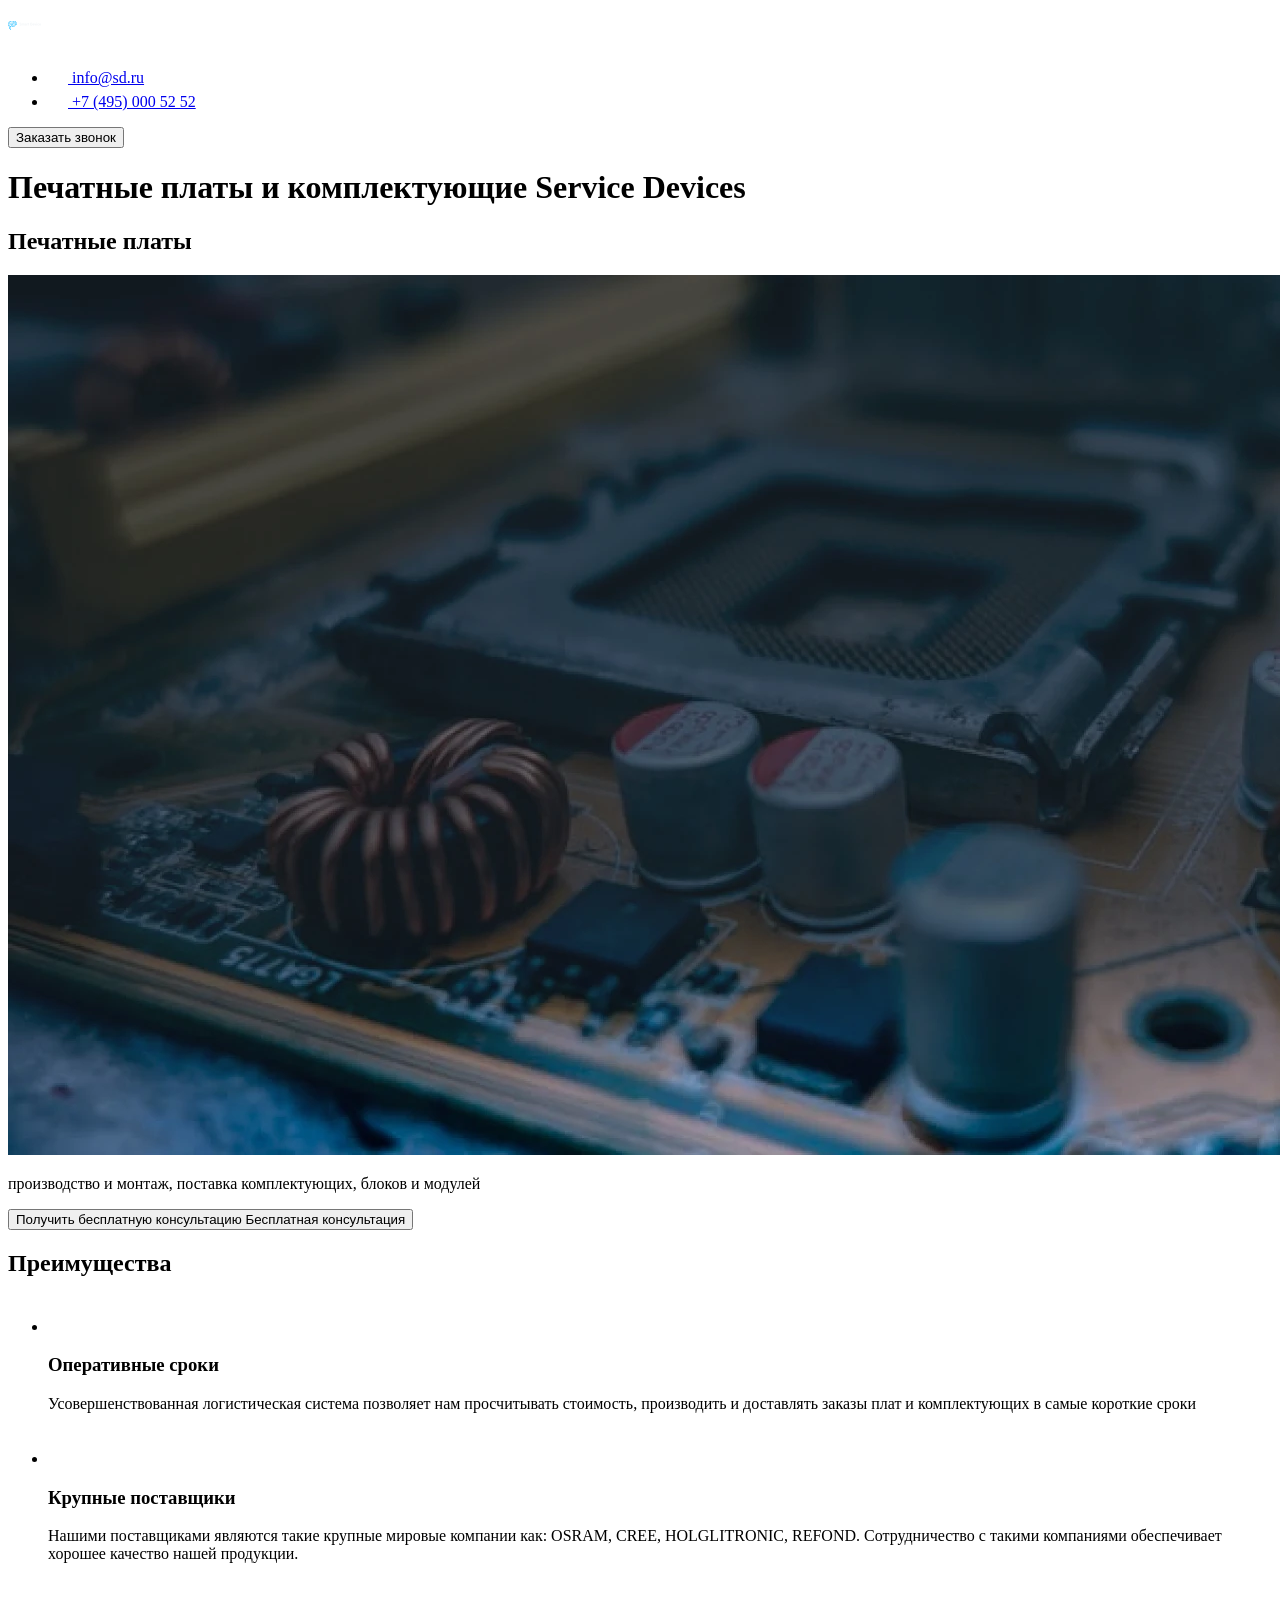
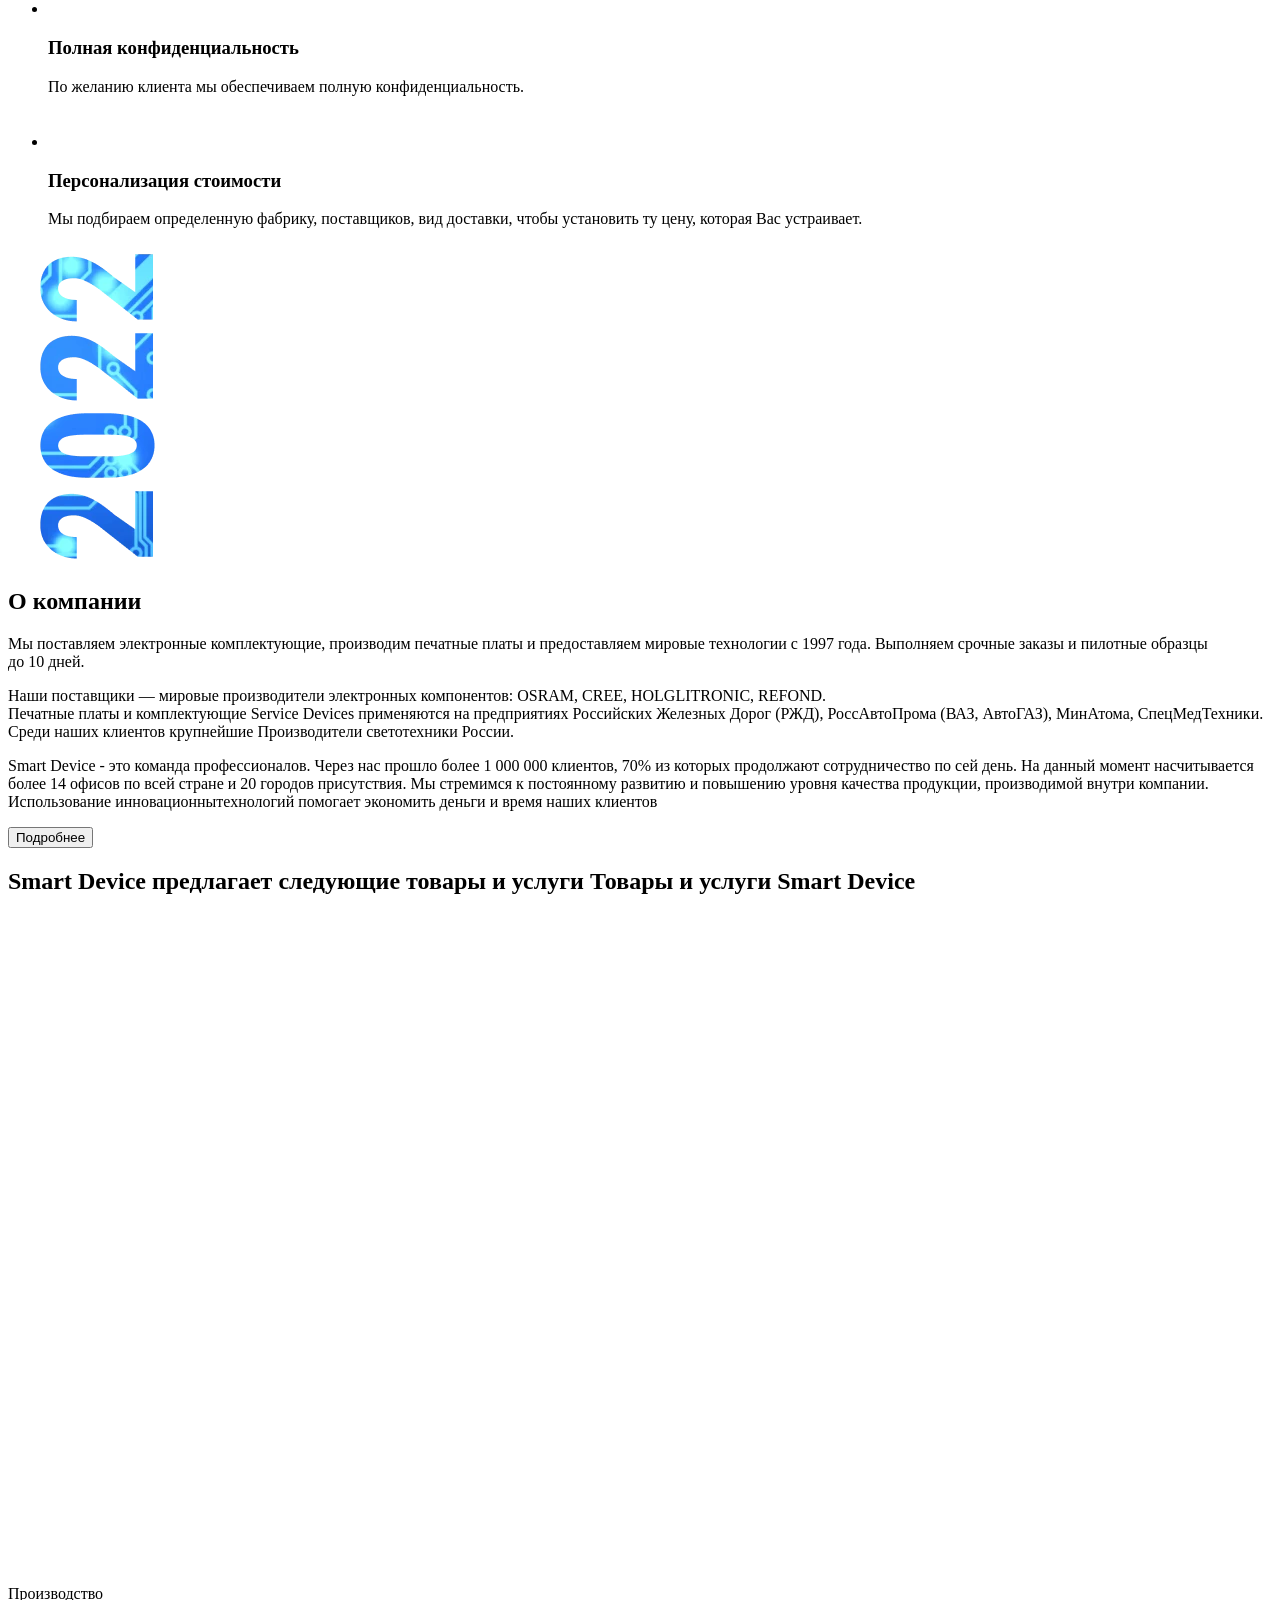
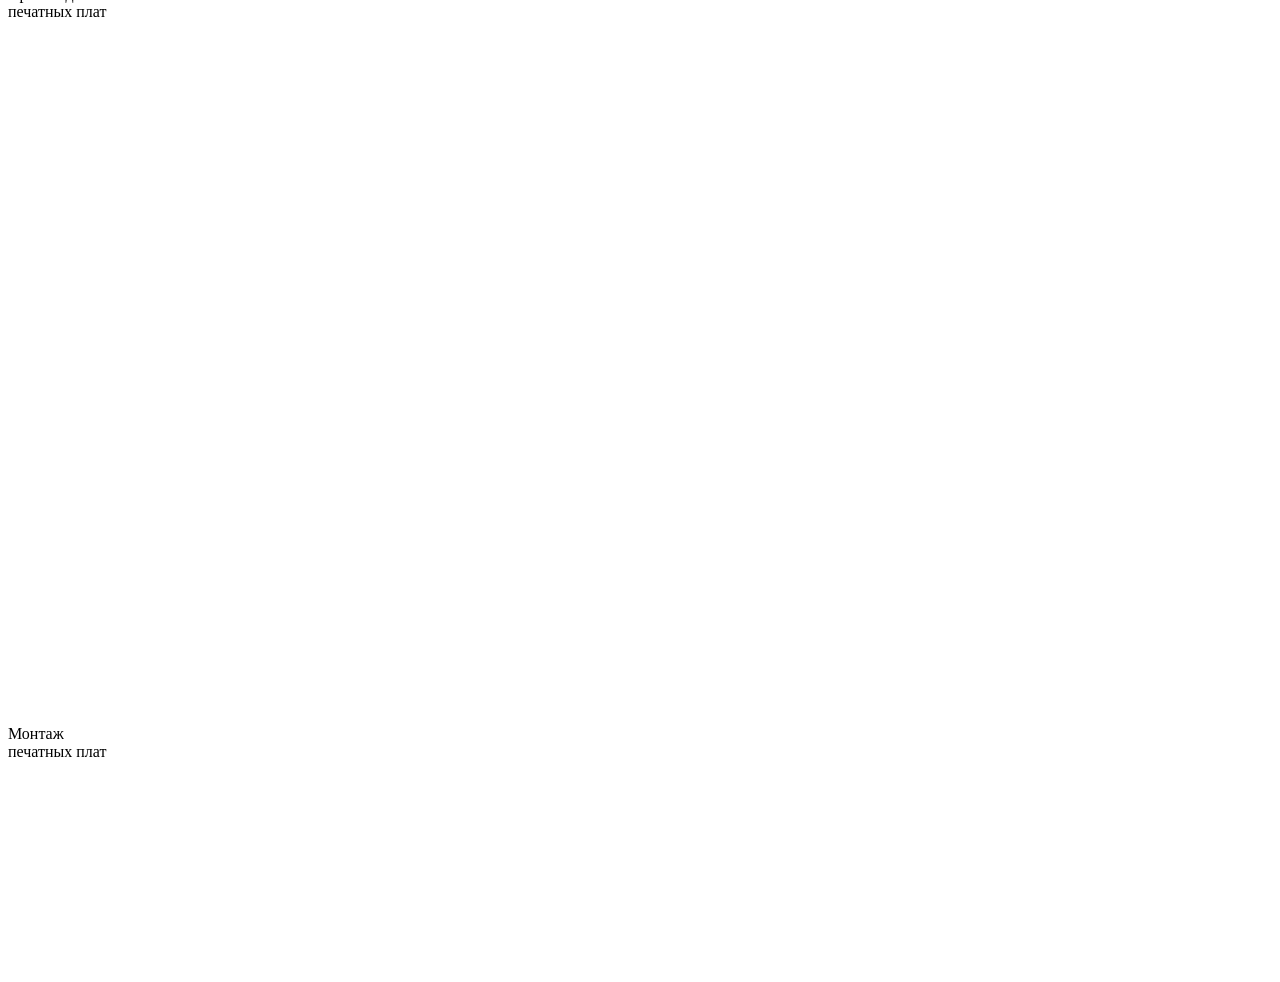
==== commit 2e452918: "Добавил критерий About" ====
--- a/source/index.html
+++ b/source/index.html
@@ -200,8 +200,14 @@
                   Печатные платы и&nbsp;комплектующие Service Devices применяются на&nbsp;предприятиях Российских Железных Дорог (РЖД), РоссАвтоПрома (ВАЗ, АвтоГАЗ), МинАтома, СпецМедТехники. Среди наших клиентов крупнейшие Производители светотехники России.
                 </span>
               </p>
+              <p class="about__text about__text--fulltext is-hidden">Smart Device - это команда профессионалов. Через нас
+                прошло более 1 000 000 клиентов, 70% из которых продолжают сотрудничество по сей день. На данный момент
+                насчитывается более 14 офисов по всей стране и 20 городов присутствия.
+                Мы стремимся к постоянному развитию и повышению уровня качества продукции, производимой внутри компании.
+                Использование инновационнытехнологий помогает экономить деньги и время наших клиентов
+              </p>
             </div>
-            <a class="about__button button button--about" href="#">Подробнее</a>
+            <button class="about__button button button--about" href="#">Подробнее</button>
           </div>
         </section>
 
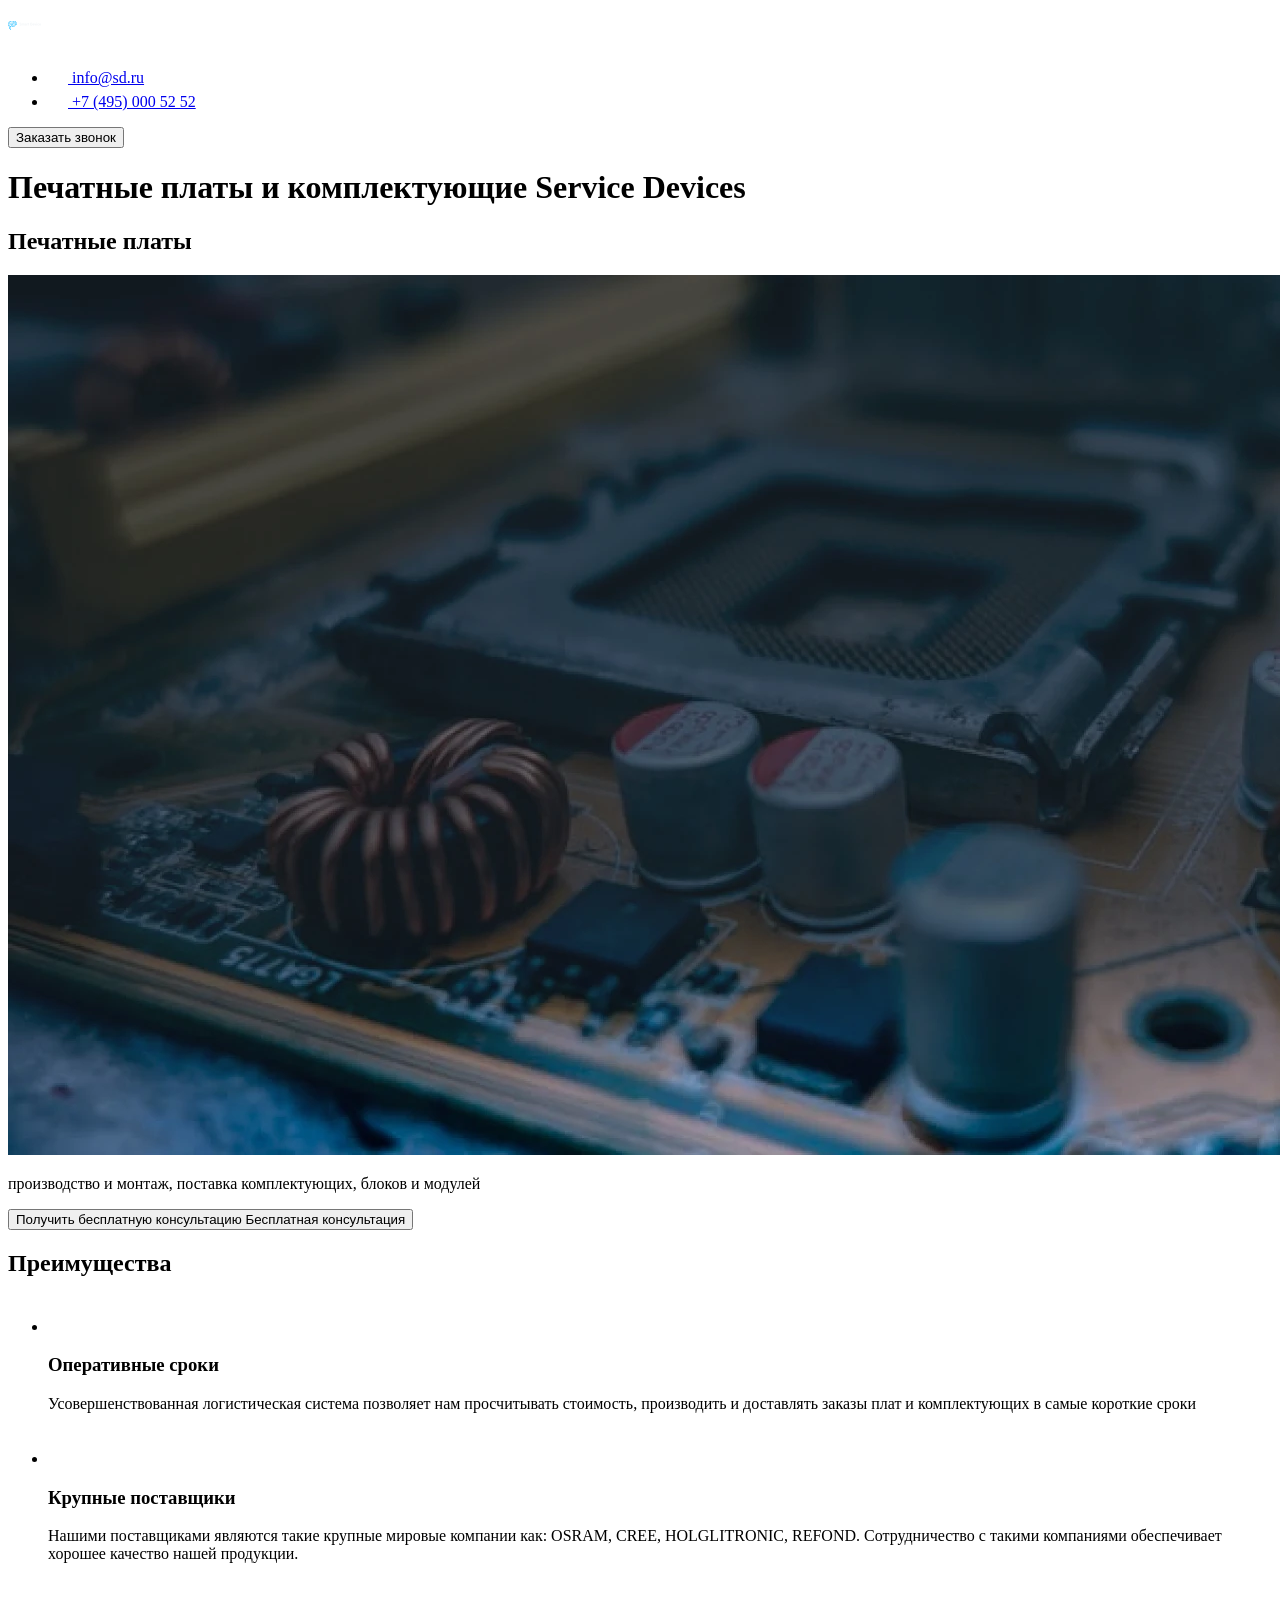
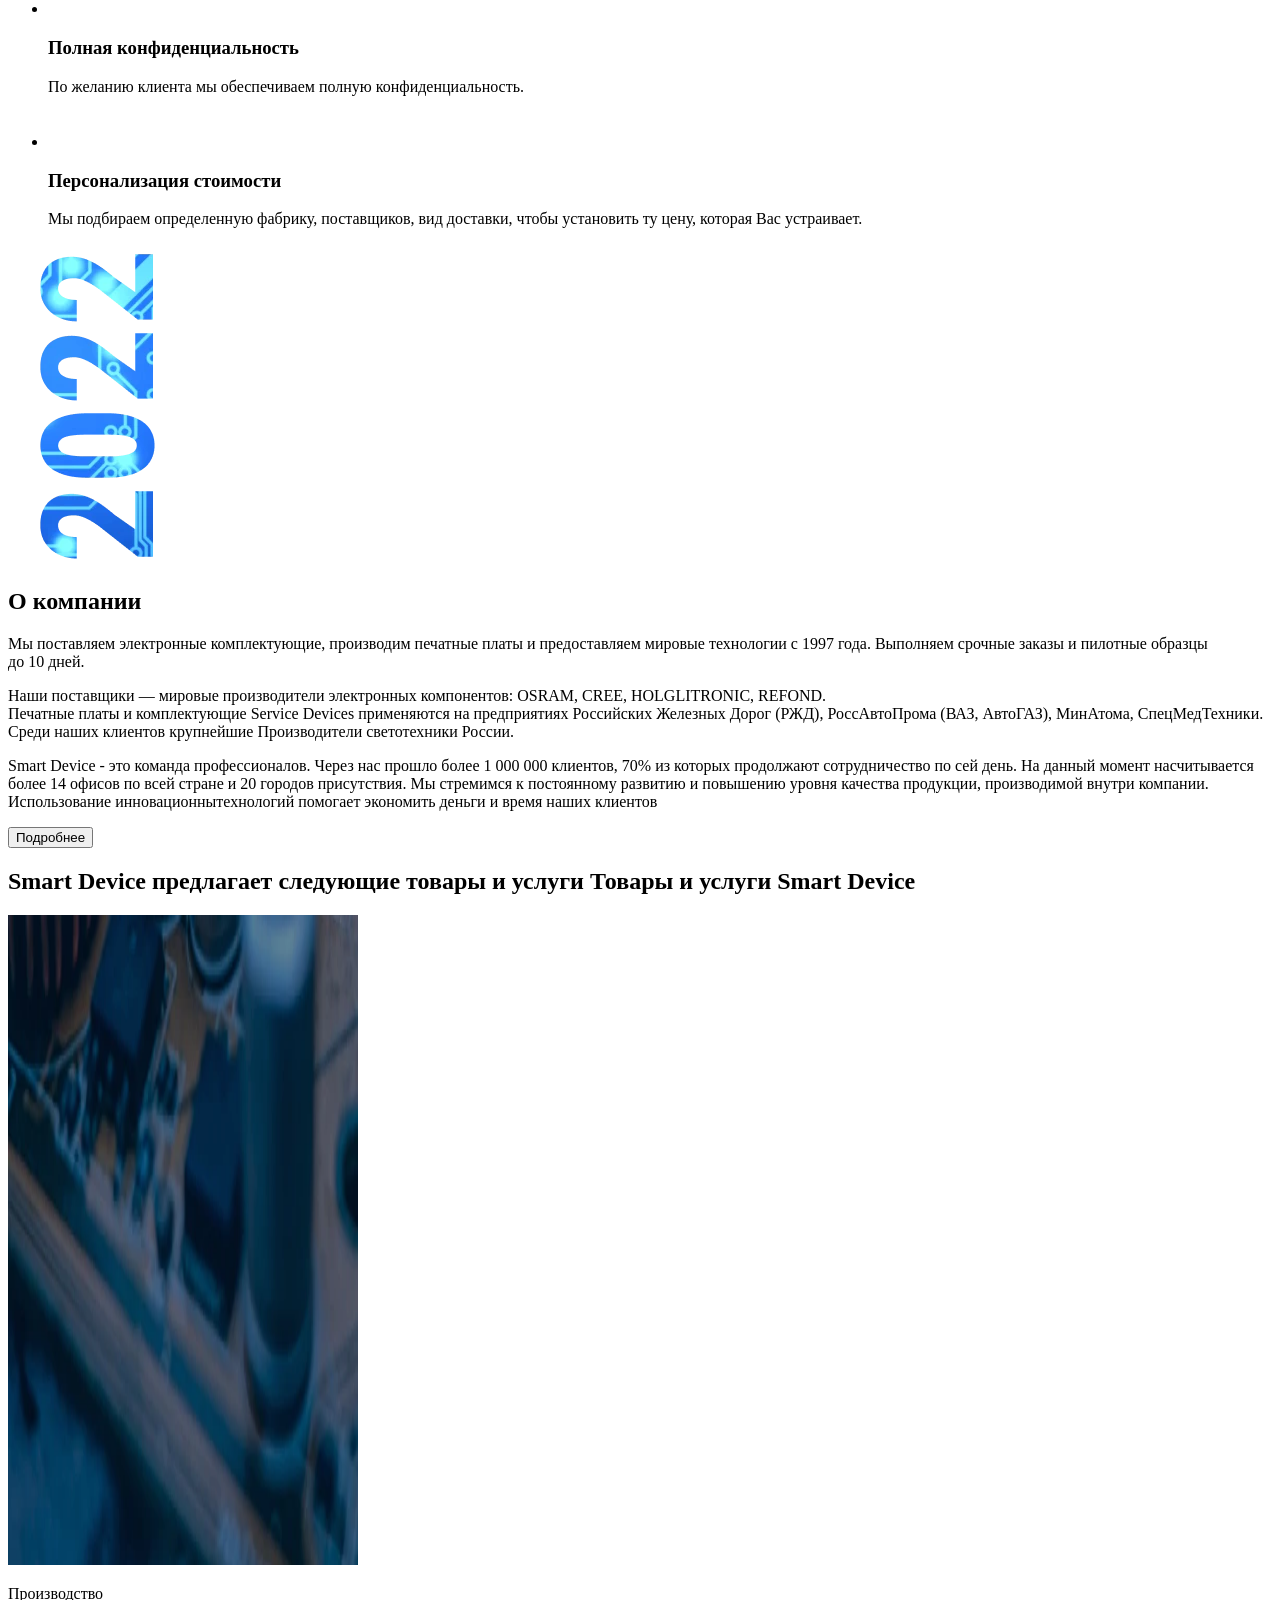
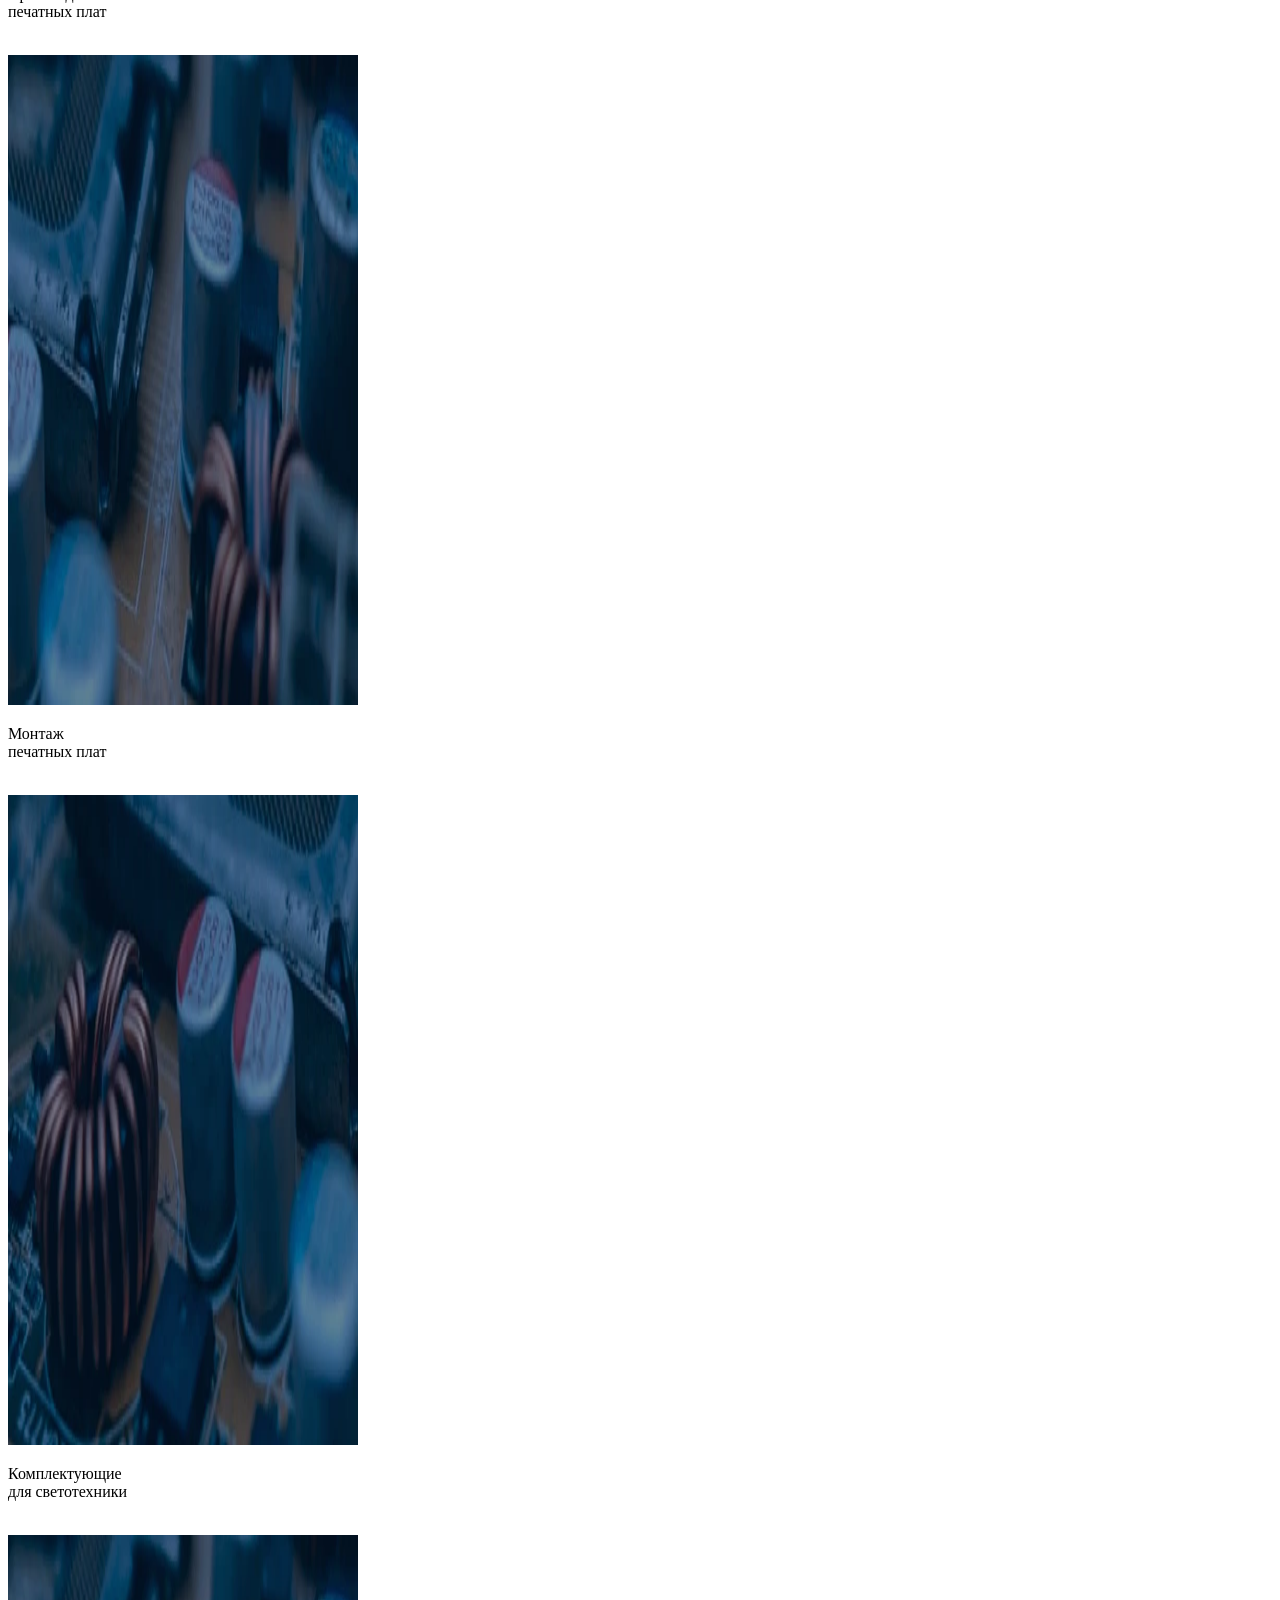
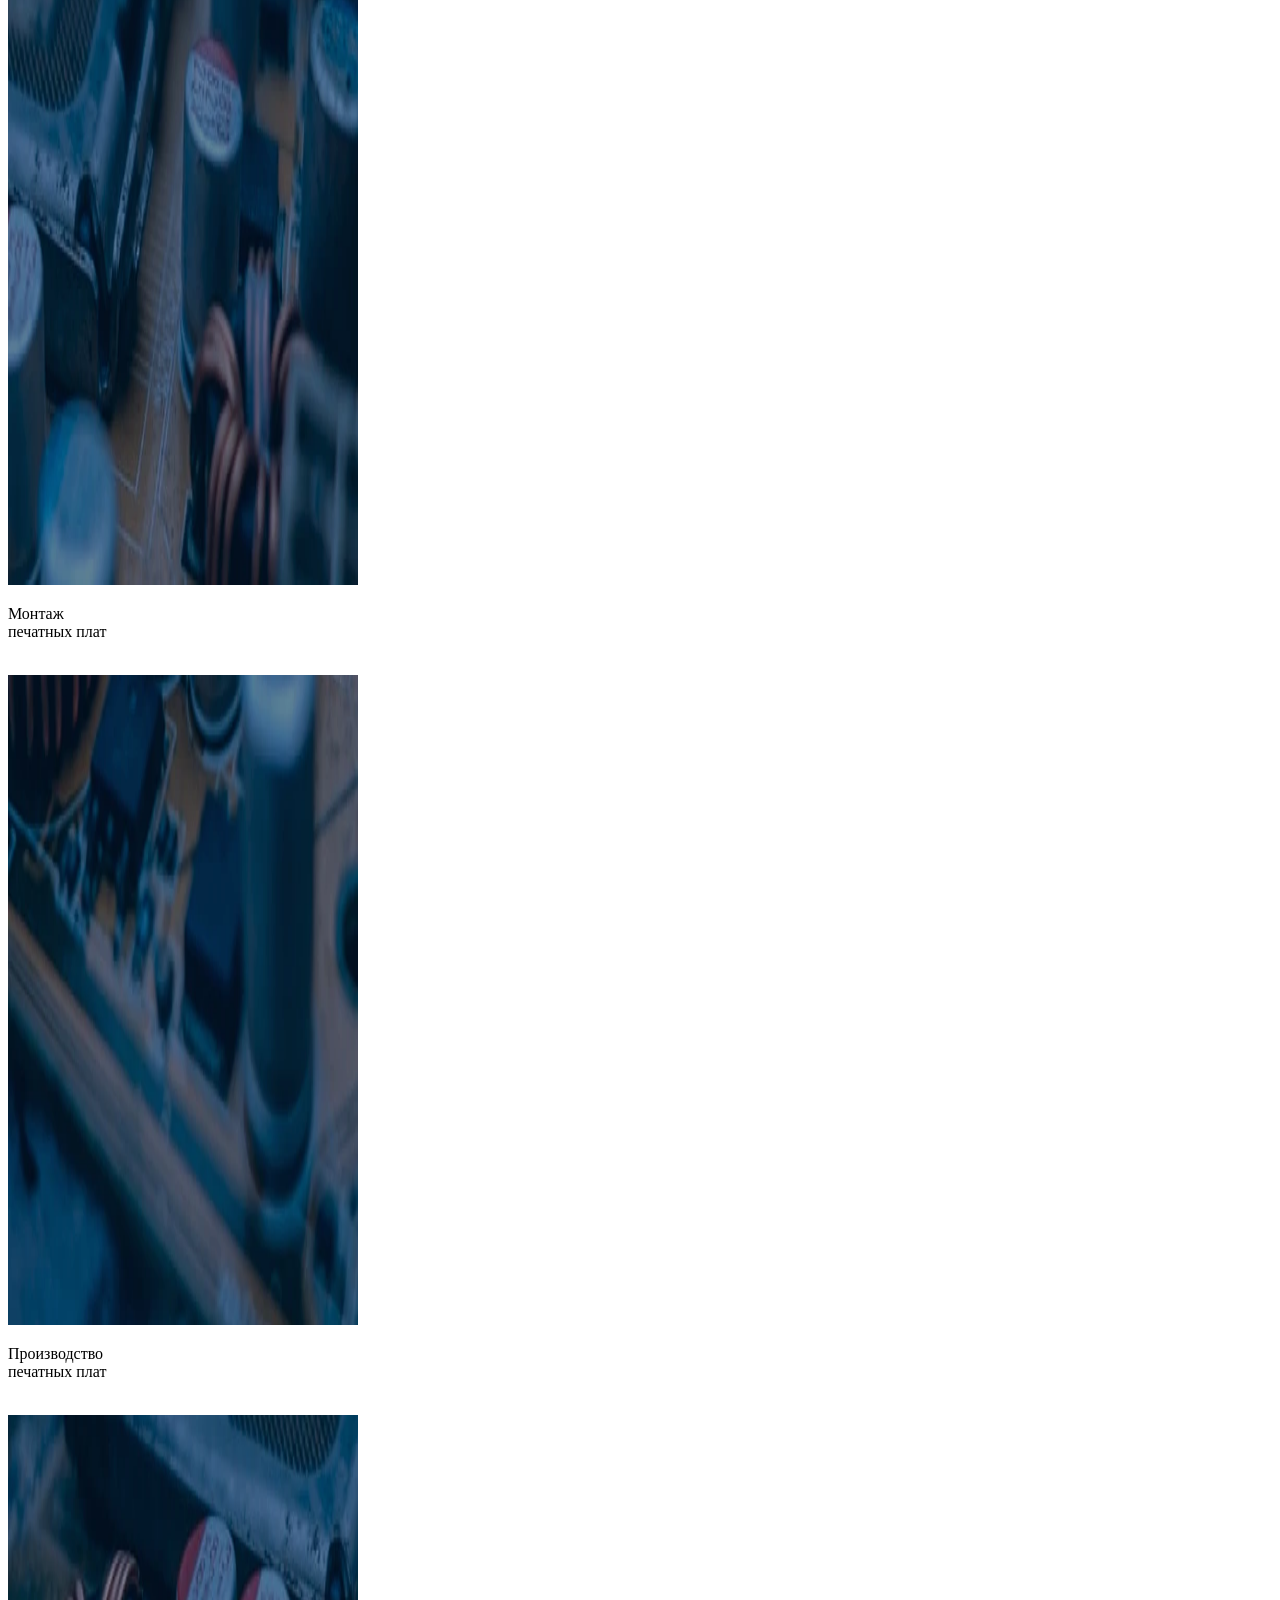
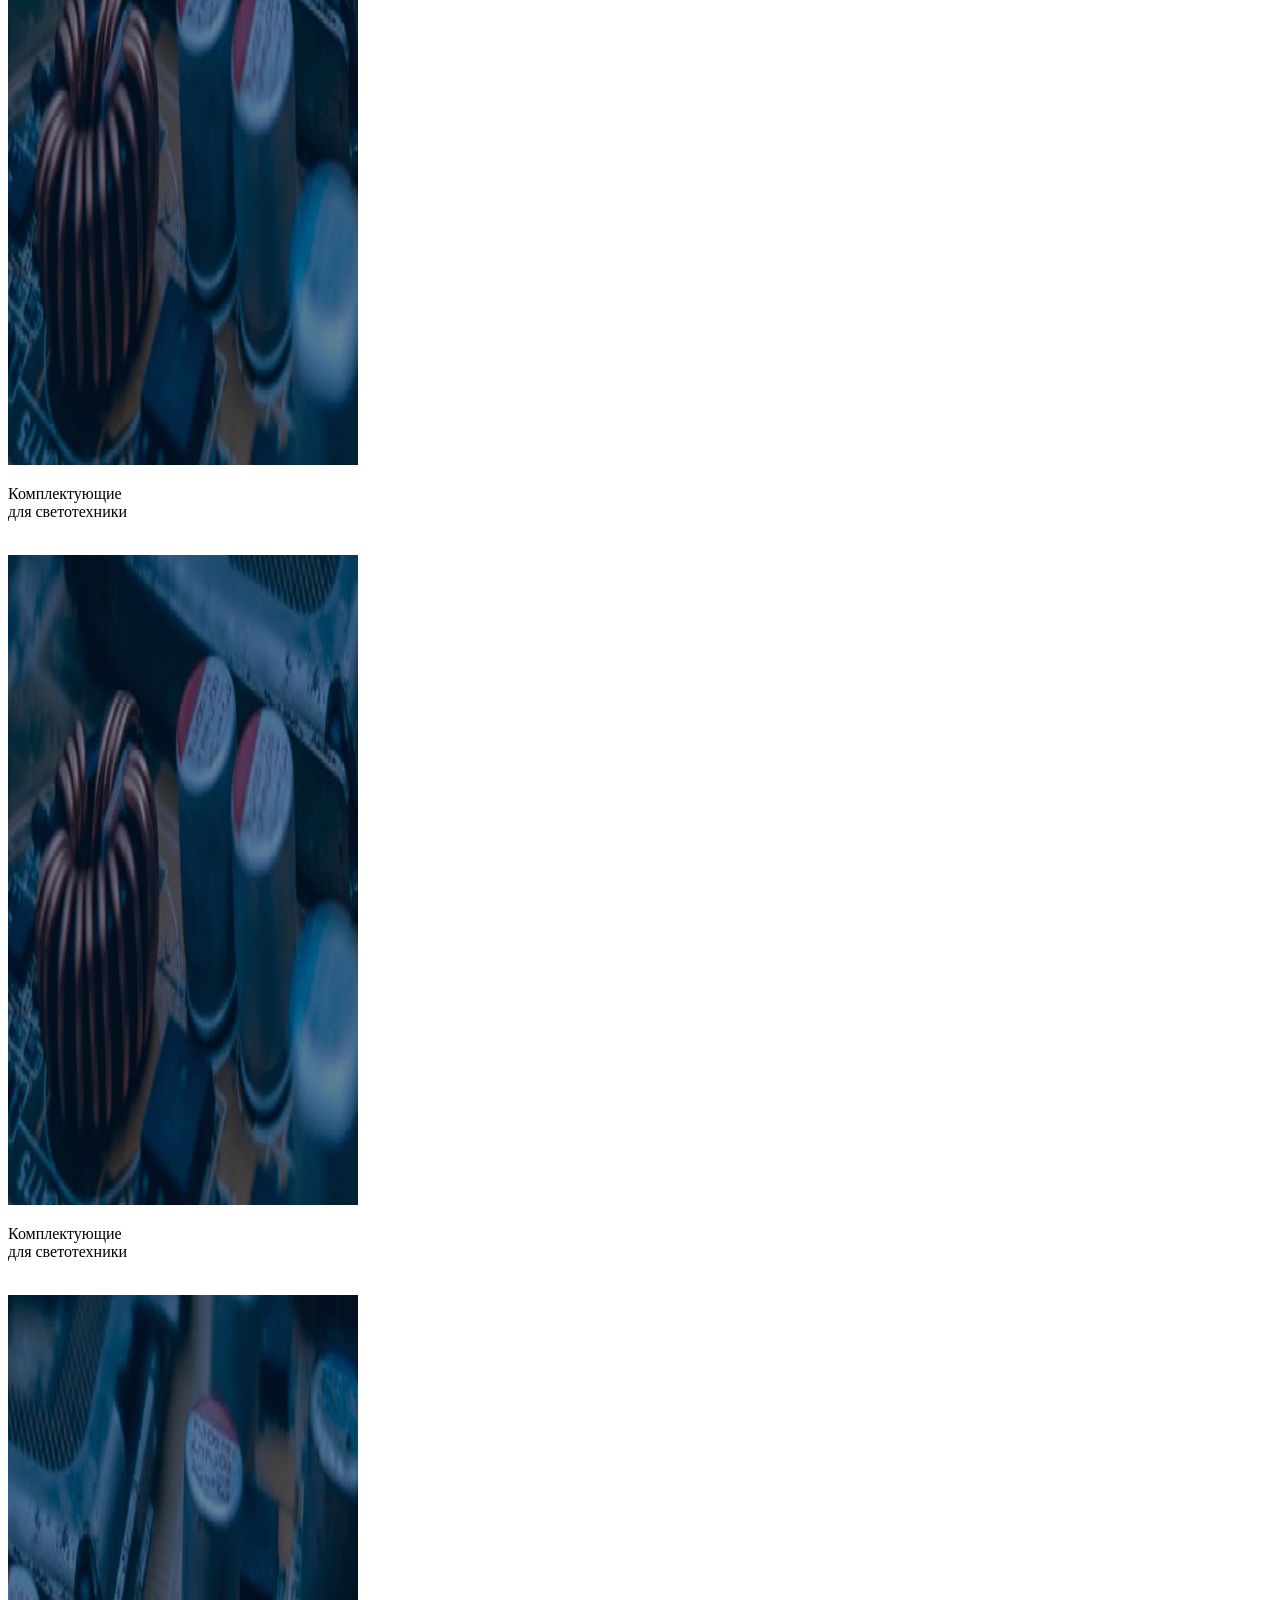
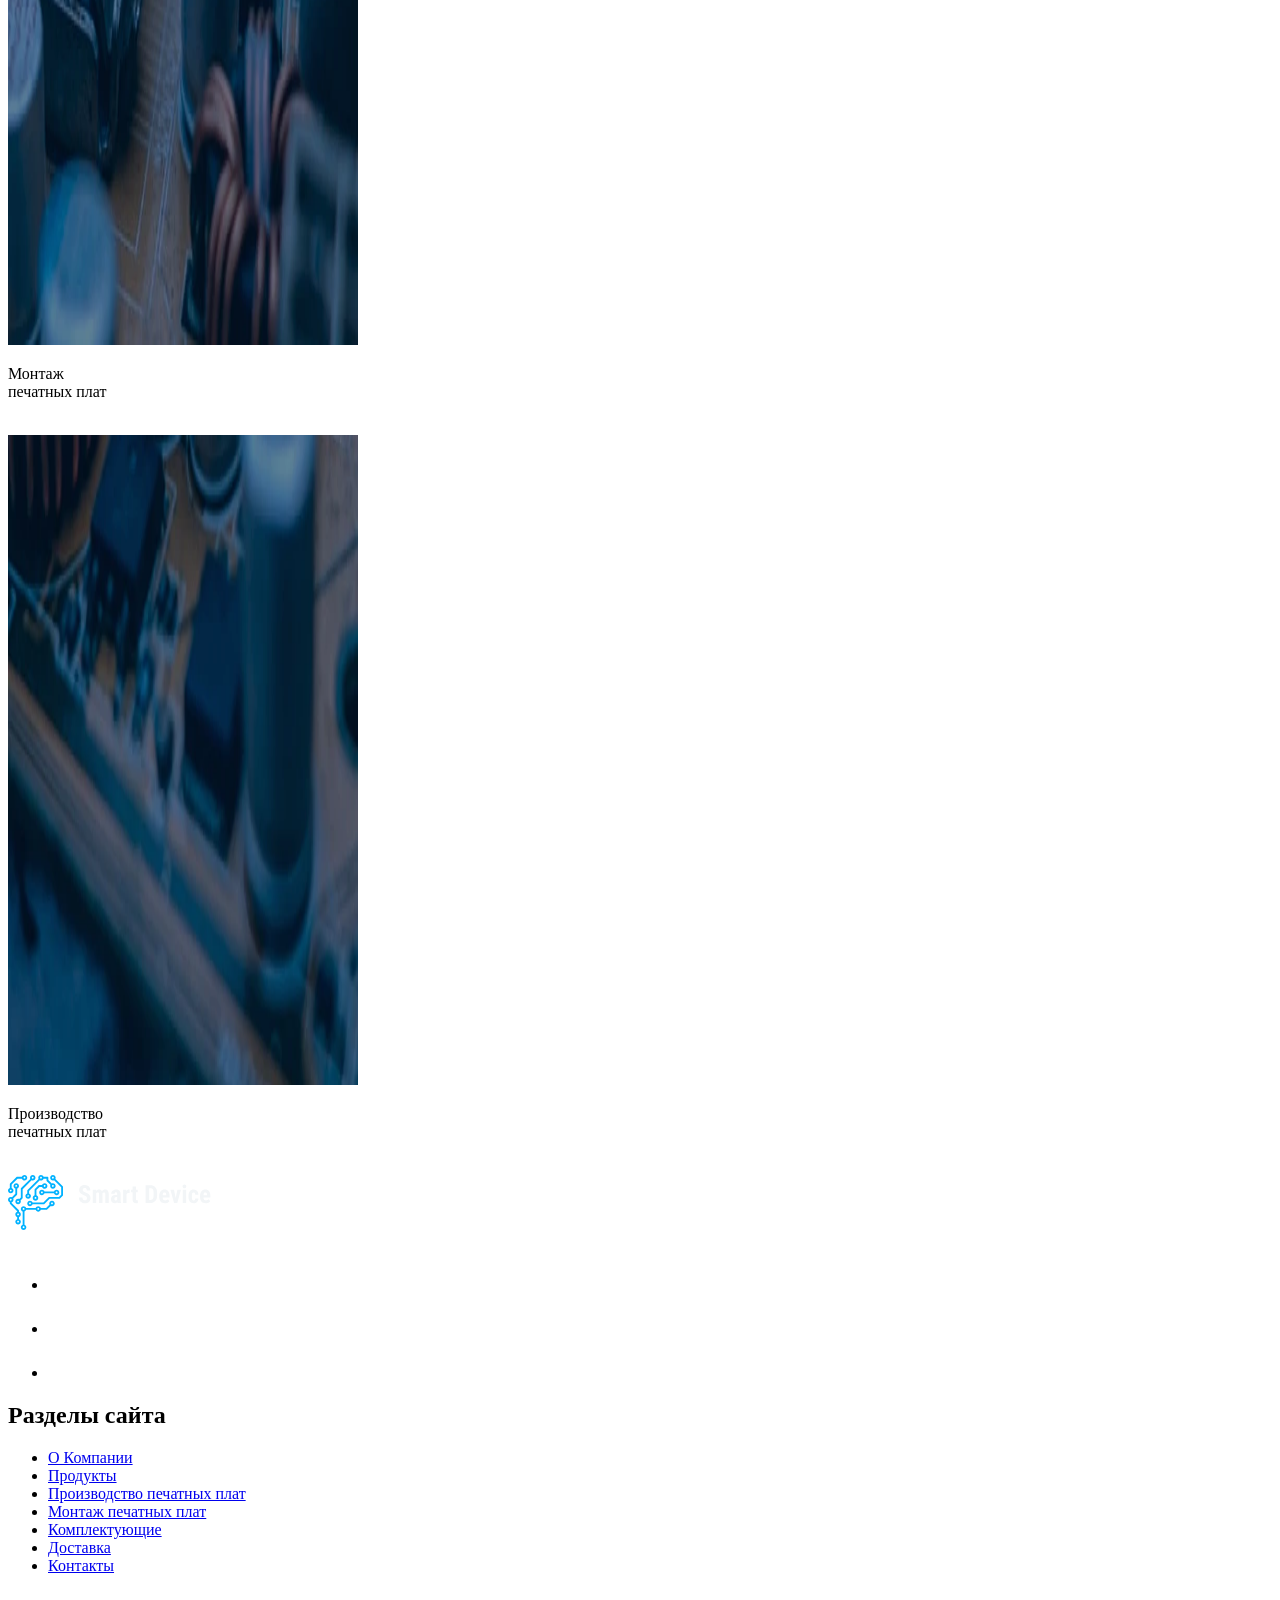
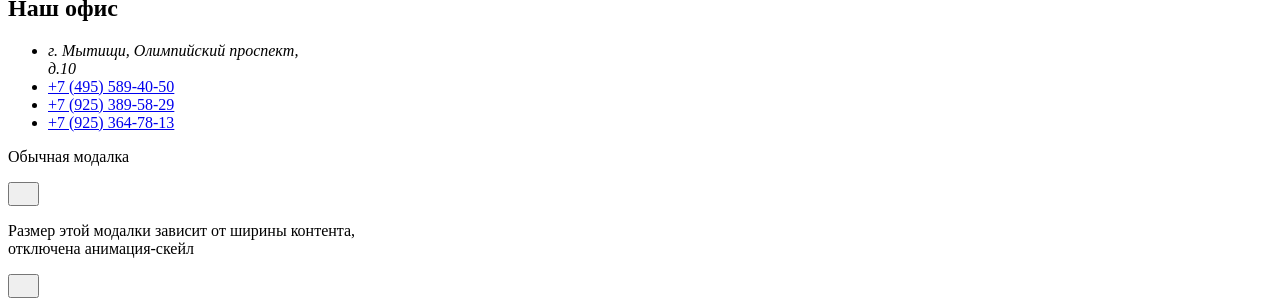
==== commit d01c963d: "Подправил пути изображений" ====
--- a/source/index.html
+++ b/source/index.html
@@ -207,7 +207,7 @@
                 Использование инновационнытехнологий помогает экономить деньги и время наших клиентов
               </p>
             </div>
-            <button class="about__button button button--about" href="#">Подробнее</button>
+            <button class="about__button button button--about">Подробнее</button>
           </div>
         </section>
 
@@ -228,16 +228,16 @@
                       <div class="swiper-img-wrapper">
                         <picture>
                           <source type="image/webp" media="(max-width: 320px)"
-                            srcset="img/products/mobile/card-bg-mobile-1.webp 1x, img/products/mobile/card-bg-mobile-1@2x.webp 2x">
+                            srcset="img/products/card-bg-mobile-1.webp 1x, img/products/card-bg-mobile-1@2x.webp 2x">
                           <source type="image/webp" media="(max-width: 1439px)"
-                            srcset="img/products/tablet/card-bg-tablet-1.webp 1x, img/products/tablet/card-bg-tablet-1@2x.webp 2x">
+                            srcset="img/products/card-bg-tablet-1.webp 1x, img/products/card-bg-tablet-1@2x.webp 2x">
                           <source type="image/webp" media="(max-width: 1920px)"
                             srcset="img/products/card-bg-desktop-1.webp 1x, img/products/card-bg-desktop-1@2x.webp 2x">
 
                           <source media="(max-width: 320px)"
-                            srcset="img/products/mobile/card-bg-mobile-1.jpg 1x, img/products/mobile/card-bg-mobile-1@2x.jpg 2x">
+                            srcset="img/products/card-bg-mobile-1.jpg 1x, img/products/card-bg-mobile-1@2x.jpg 2x">
                           <source media="(max-width: 1439px)"
-                            srcset="img/products/tablet/card-bg-tablet-1.jpg 1x, img/products/tablet/card-bg-tablet-1@2x.jpg 2x">
+                            srcset="img/products/card-bg-tablet-1.jpg 1x, img/products/card-bg-tablet-1@2x.jpg 2x">
 
                           <img src="img/products/card-bg-desktop-1.jpg"
                             srcset="img/products/card-bg-desktop-1@2x.jpg 2x" alt="Плата 1." width="350" height="650">
@@ -267,16 +267,16 @@
                       <div class="swiper-img-wrapper">
                         <picture>
                           <source type="image/webp" media="(max-width: 320px)"
-                            srcset="img/products/mobile/card-bg-mobile-2.webp 1x, img/products/mobile/card-bg-mobile-2@2x.webp 2x">
+                            srcset="img/products/card-bg-mobile-2.webp 1x, img/products/card-bg-mobile-2@2x.webp 2x">
                           <source type="image/webp" media="(max-width: 1439px)"
-                            srcset="img/products/tablet/card-bg-tablet-2.webp 1x, img/products/tablet/card-bg-tablet-2@2x.webp 2x">
+                            srcset="img/products/card-bg-tablet-2.webp 1x, img/products/card-bg-tablet-2@2x.webp 2x">
                           <source type="image/webp" media="(max-width: 1920px)"
                             srcset="img/products/card-bg-desktop-2.webp 1x, img/products/card-bg-desktop-2@2x.webp 2x">
 
                           <source media="(max-width: 320px)"
-                            srcset="img/products/mobile/card-bg-mobile-2.jpg 1x, img/products/mobile/card-bg-mobile-2@2x.jpg 2x">
+                            srcset="img/products/card-bg-mobile-2.jpg 1x, img/products/card-bg-mobile-2@2x.jpg 2x">
                           <source media="(max-width: 1439px)"
-                            srcset="img/products/tablet/card-bg-tablet-2.jpg 1x, img/products/tablet/card-bg-tablet-2@2x.jpg 2x">
+                            srcset="img/products/card-bg-tablet-2.jpg 1x, img/products/card-bg-tablet-2@2x.jpg 2x">
 
                           <img src="img/products/card-bg-desktop-2.jpg"
                             srcset="img/products/card-bg-desktop-2@2x.jpg 2x" alt="Плата 2." width="350" height="650">
@@ -306,16 +306,16 @@
                       <div class="swiper-img-wrapper">
                         <picture>
                           <source type="image/webp" media="(max-width: 320px)"
-                            srcset="img/products/mobile/card-bg-mobile-3.webp 1x, img/products/mobile/card-bg-mobile-3@2x.webp 2x">
+                            srcset="img/products/card-bg-mobile-3.webp 1x, img/products/card-bg-mobile-3@2x.webp 2x">
                           <source type="image/webp" media="(max-width: 1439px)"
-                            srcset="img/products/tablet/card-bg-tablet-3.webp 1x, img/products/tablet/card-bg-tablet-3@2x.webp 2x">
+                            srcset="img/products/card-bg-tablet-3.webp 1x, img/products/card-bg-tablet-3@2x.webp 2x">
                           <source type="image/webp" media="(max-width: 1920px)"
                             srcset="img/products/card-bg-desktop-3.webp 1x, img/products/card-bg-desktop-3@2x.webp 2x">
 
                           <source media="(max-width: 320px)"
-                            srcset="img/products/mobile/card-bg-mobile-3.jpg 1x, img/products/mobile/card-bg-mobile-3@2x.jpg 2x">
+                            srcset="img/products/card-bg-mobile-3.jpg 1x, img/products/card-bg-mobile-3@2x.jpg 2x">
                           <source media="(max-width: 1439px)"
-                            srcset="img/products/tablet/card-bg-tablet-3.jpg 1x, img/products/tablet/card-bg-tablet-3@2x.jpg 2x">
+                            srcset="img/products/card-bg-tablet-3.jpg 1x, img/products/card-bg-tablet-3@2x.jpg 2x">
 
                           <img src="img/products/card-bg-desktop-3.jpg"
                             srcset="img/products/card-bg-desktop-3@2x.jpg 2x" alt="Плата 2." width="350" height="650">
@@ -352,16 +352,16 @@
                     <div class="swiper-img-wrapper">
                       <picture>
                         <source type="image/webp" media="(max-width: 320px)"
-                          srcset="img/products/mobile/card-bg-mobile-2.webp 1x, img/products/mobile/card-bg-mobile-2@2x.webp 2x">
+                          srcset="img/products/card-bg-mobile-2.webp 1x, img/products/card-bg-mobile-2@2x.webp 2x">
                         <source type="image/webp" media="(max-width: 1439px)"
-                          srcset="img/products/tablet/card-bg-tablet-2.webp 1x, img/products/tablet/card-bg-tablet-2@2x.webp 2x">
+                          srcset="img/products/card-bg-tablet-2.webp 1x, img/products/card-bg-tablet-2@2x.webp 2x">
                         <source type="image/webp" media="(max-width: 1920px)"
                           srcset="img/products/card-bg-desktop-2.webp 1x, img/products/card-bg-desktop-2@2x.webp 2x">
 
                         <source media="(max-width: 320px)"
-                          srcset="img/products/mobile/card-bg-mobile-2.jpg 1x, img/products/mobile/card-bg-mobile-2@2x.jpg 2x">
+                          srcset="img/products/card-bg-mobile-2.jpg 1x, img/products/card-bg-mobile-2@2x.jpg 2x">
                         <source media="(max-width: 1439px)"
-                          srcset="img/products/tablet/card-bg-tablet-2.jpg 1x, img/products/tablet/card-bg-tablet-2@2x.jpg 2x">
+                          srcset="img/products/card-bg-tablet-2.jpg 1x, img/products/card-bg-tablet-2@2x.jpg 2x">
 
                         <img src="img/products/card-bg-desktop-2.jpg"
                           srcset="img/products/card-bg-desktop-2@2x.jpg 2x" alt="Плата 2." width="350" height="650">
@@ -391,16 +391,16 @@
                     <div class="swiper-img-wrapper">
                       <picture>
                         <source type="image/webp" media="(max-width: 320px)"
-                          srcset="img/products/mobile/card-bg-mobile-1.webp 1x, img/products/mobile/card-bg-mobile-1@2x.webp 2x">
+                          srcset="img/products/card-bg-mobile-1.webp 1x, img/products/card-bg-mobile-1@2x.webp 2x">
                         <source type="image/webp" media="(max-width: 1439px)"
-                          srcset="img/products/tablet/card-bg-tablet-1.webp 1x, img/products/tablet/card-bg-tablet-1@2x.webp 2x">
+                          srcset="img/products/card-bg-tablet-1.webp 1x, img/products/card-bg-tablet-1@2x.webp 2x">
                         <source type="image/webp" media="(max-width: 1920px)"
                           srcset="img/products/card-bg-desktop-1.webp 1x, img/products/card-bg-desktop-1@2x.webp 2x">
 
                         <source media="(max-width: 320px)"
-                          srcset="img/products/mobile/card-bg-mobile-1.jpg 1x, img/products/mobile/card-bg-mobile-1@2x.jpg 2x">
+                          srcset="img/products/card-bg-mobile-1.jpg 1x, img/products/card-bg-mobile-1@2x.jpg 2x">
                         <source media="(max-width: 1439px)"
-                          srcset="img/products/tablet/card-bg-tablet-1.jpg 1x, img/products/tablet/card-bg-tablet-1@2x.jpg 2x">
+                          srcset="img/products/card-bg-tablet-1.jpg 1x, img/products/card-bg-tablet-1@2x.jpg 2x">
 
                         <img src="img/products/card-bg-desktop-1.jpg"
                           srcset="img/products/card-bg-desktop-1@2x.jpg 2x" alt="Плата 1." width="350" height="650">
@@ -430,16 +430,16 @@
                     <div class="swiper-img-wrapper">
                       <picture>
                         <source type="image/webp" media="(max-width: 320px)"
-                          srcset="img/products/mobile/card-bg-mobile-3.webp 1x, img/products/mobile/card-bg-mobile-3@2x.webp 2x">
+                          srcset="img/products/card-bg-mobile-3.webp 1x, img/products/card-bg-mobile-3@2x.webp 2x">
                         <source type="image/webp" media="(max-width: 1439px)"
-                          srcset="img/products/tablet/card-bg-tablet-3.webp 1x, img/products/tablet/card-bg-tablet-3@2x.webp 2x">
+                          srcset="img/products/card-bg-tablet-3.webp 1x, img/products/card-bg-tablet-3@2x.webp 2x">
                         <source type="image/webp" media="(max-width: 1920px)"
                           srcset="img/products/card-bg-desktop-3.webp 1x, img/products/card-bg-desktop-3@2x.webp 2x">
 
                         <source media="(max-width: 320px)"
-                          srcset="img/products/mobile/card-bg-mobile-3.jpg 1x, img/products/mobile/card-bg-mobile-3@2x.jpg 2x">
+                          srcset="img/products/card-bg-mobile-3.jpg 1x, img/products/card-bg-mobile-3@2x.jpg 2x">
                         <source media="(max-width: 1439px)"
-                          srcset="img/products/tablet/card-bg-tablet-3.jpg 1x, img/products/tablet/card-bg-tablet-3@2x.jpg 2x">
+                          srcset="img/products/card-bg-tablet-3.jpg 1x, img/products/card-bg-tablet-3@2x.jpg 2x">
 
                         <img src="img/products/card-bg-desktop-3.jpg"
                           srcset="img/products/card-bg-desktop-3@2x.jpg 2x" alt="Плата 2." width="350" height="650">
@@ -475,16 +475,16 @@
                     <div class="swiper-img-wrapper">
                       <picture>
                         <source type="image/webp" media="(max-width: 320px)"
-                          srcset="img/products/mobile/card-bg-mobile-3.webp 1x, img/products/mobile/card-bg-mobile-3@2x.webp 2x">
+                          srcset="img/products/card-bg-mobile-3.webp 1x, img/products/card-bg-mobile-3@2x.webp 2x">
                         <source type="image/webp" media="(max-width: 1439px)"
-                          srcset="img/products/tablet/card-bg-tablet-3.webp 1x, img/products/tablet/card-bg-tablet-3@2x.webp 2x">
+                          srcset="img/products/card-bg-tablet-3.webp 1x, img/products/card-bg-tablet-3@2x.webp 2x">
                         <source type="image/webp" media="(max-width: 1920px)"
                           srcset="img/products/card-bg-desktop-3.webp 1x, img/products/card-bg-desktop-3@2x.webp 2x">
 
                         <source media="(max-width: 320px)"
-                          srcset="img/products/mobile/card-bg-mobile-3.jpg 1x, img/products/mobile/card-bg-mobile-3@2x.jpg 2x">
+                          srcset="img/products/card-bg-mobile-3.jpg 1x, img/products/card-bg-mobile-3@2x.jpg 2x">
                         <source media="(max-width: 1439px)"
-                          srcset="img/products/tablet/card-bg-tablet-3.jpg 1x, img/products/tablet/card-bg-tablet-3@2x.jpg 2x">
+                          srcset="img/products/card-bg-tablet-3.jpg 1x, img/products/card-bg-tablet-3@2x.jpg 2x">
 
                         <img src="img/products/card-bg-desktop-3.jpg"
                           srcset="img/products/card-bg-desktop-3@2x.jpg 2x" alt="Плата 2." width="350" height="650">
@@ -514,16 +514,16 @@
                     <div class="swiper-img-wrapper">
                       <picture>
                         <source type="image/webp" media="(max-width: 320px)"
-                          srcset="img/products/mobile/card-bg-mobile-2.webp 1x, img/products/mobile/card-bg-mobile-2@2x.webp 2x">
+                          srcset="img/products/card-bg-mobile-2.webp 1x, img/products/card-bg-mobile-2@2x.webp 2x">
                         <source type="image/webp" media="(max-width: 1439px)"
-                          srcset="img/products/tablet/card-bg-tablet-2.webp 1x, img/products/tablet/card-bg-tablet-2@2x.webp 2x">
+                          srcset="img/products/card-bg-tablet-2.webp 1x, img/products/card-bg-tablet-2@2x.webp 2x">
                         <source type="image/webp" media="(max-width: 1920px)"
                           srcset="img/products/card-bg-desktop-2.webp 1x, img/products/card-bg-desktop-2@2x.webp 2x">
 
                         <source media="(max-width: 320px)"
-                          srcset="img/products/mobile/card-bg-mobile-2.jpg 1x, img/products/mobile/card-bg-mobile-2@2x.jpg 2x">
+                          srcset="img/products/card-bg-mobile-2.jpg 1x, img/products/card-bg-mobile-2@2x.jpg 2x">
                         <source media="(max-width: 1439px)"
-                          srcset="img/products/tablet/card-bg-tablet-2.jpg 1x, img/products/tablet/card-bg-tablet-2@2x.jpg 2x">
+                          srcset="img/products/card-bg-tablet-2.jpg 1x, img/products/card-bg-tablet-2@2x.jpg 2x">
 
                         <img src="img/products/card-bg-desktop-2.jpg"
                           srcset="img/products/card-bg-desktop-2@2x.jpg 2x" alt="Плата 2." width="350" height="650">
@@ -553,16 +553,16 @@
                     <div class="swiper-img-wrapper">
                       <picture>
                         <source type="image/webp" media="(max-width: 320px)"
-                          srcset="img/products/mobile/card-bg-mobile-1.webp 1x, img/products/mobile/card-bg-mobile-1@2x.webp 2x">
+                          srcset="img/products/card-bg-mobile-1.webp 1x, img/products/card-bg-mobile-1@2x.webp 2x">
                         <source type="image/webp" media="(max-width: 1439px)"
-                          srcset="img/products/tablet/card-bg-tablet-1.webp 1x, img/products/tablet/card-bg-tablet-1@2x.webp 2x">
+                          srcset="img/products/card-bg-tablet-1.webp 1x, img/products/card-bg-tablet-1@2x.webp 2x">
                         <source type="image/webp" media="(max-width: 1920px)"
                           srcset="img/products/card-bg-desktop-1.webp 1x, img/products/card-bg-desktop-1@2x.webp 2x">
 
                         <source media="(max-width: 320px)"
-                          srcset="img/products/mobile/card-bg-mobile-1.jpg 1x, img/products/mobile/card-bg-mobile-1@2x.jpg 2x">
+                          srcset="img/products/card-bg-mobile-1.jpg 1x, img/products/card-bg-mobile-1@2x.jpg 2x">
                         <source media="(max-width: 1439px)"
-                          srcset="img/products/tablet/card-bg-tablet-1.jpg 1x, img/products/tablet/card-bg-tablet-1@2x.jpg 2x">
+                          srcset="img/products/card-bg-tablet-1.jpg 1x, img/products/card-bg-tablet-1@2x.jpg 2x">
 
                         <img src="img/products/card-bg-desktop-1.jpg"
                           srcset="img/products/card-bg-desktop-1@2x.jpg 2x" alt="Плата 1." width="350" height="650">
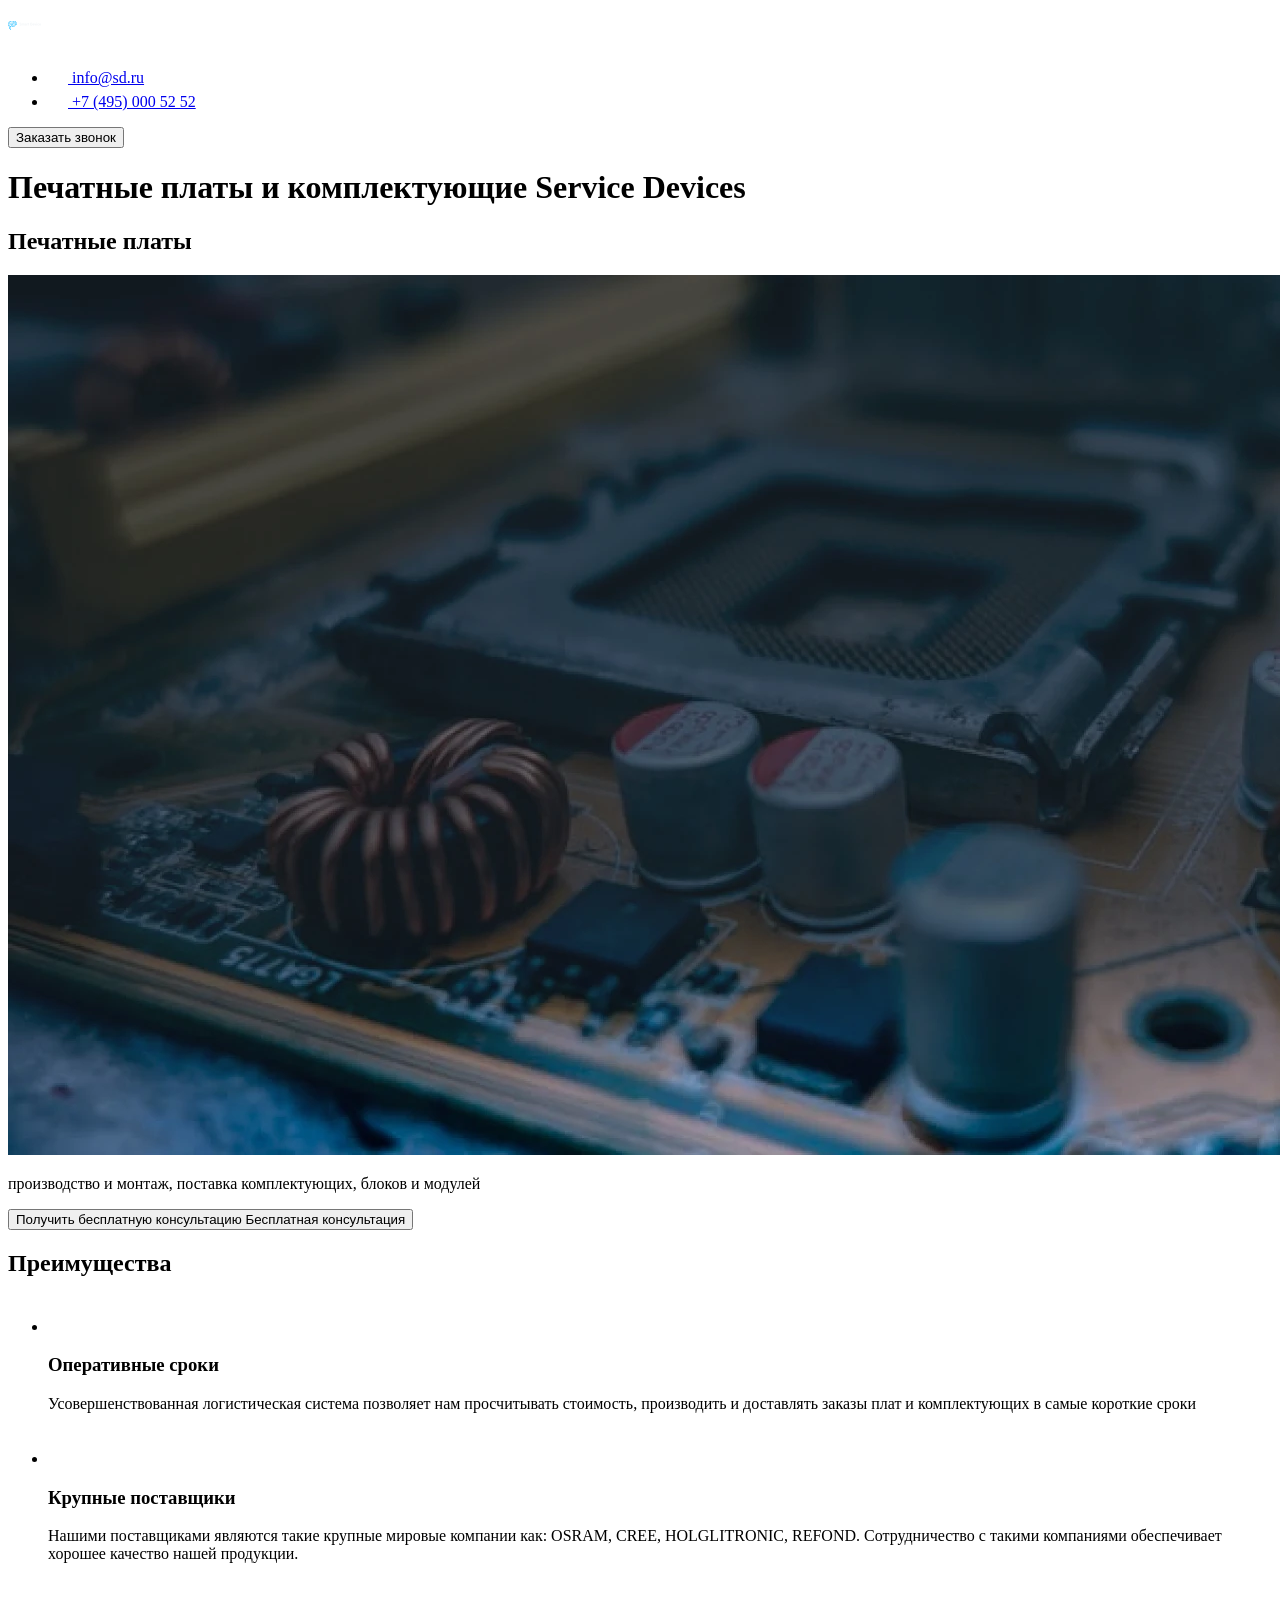
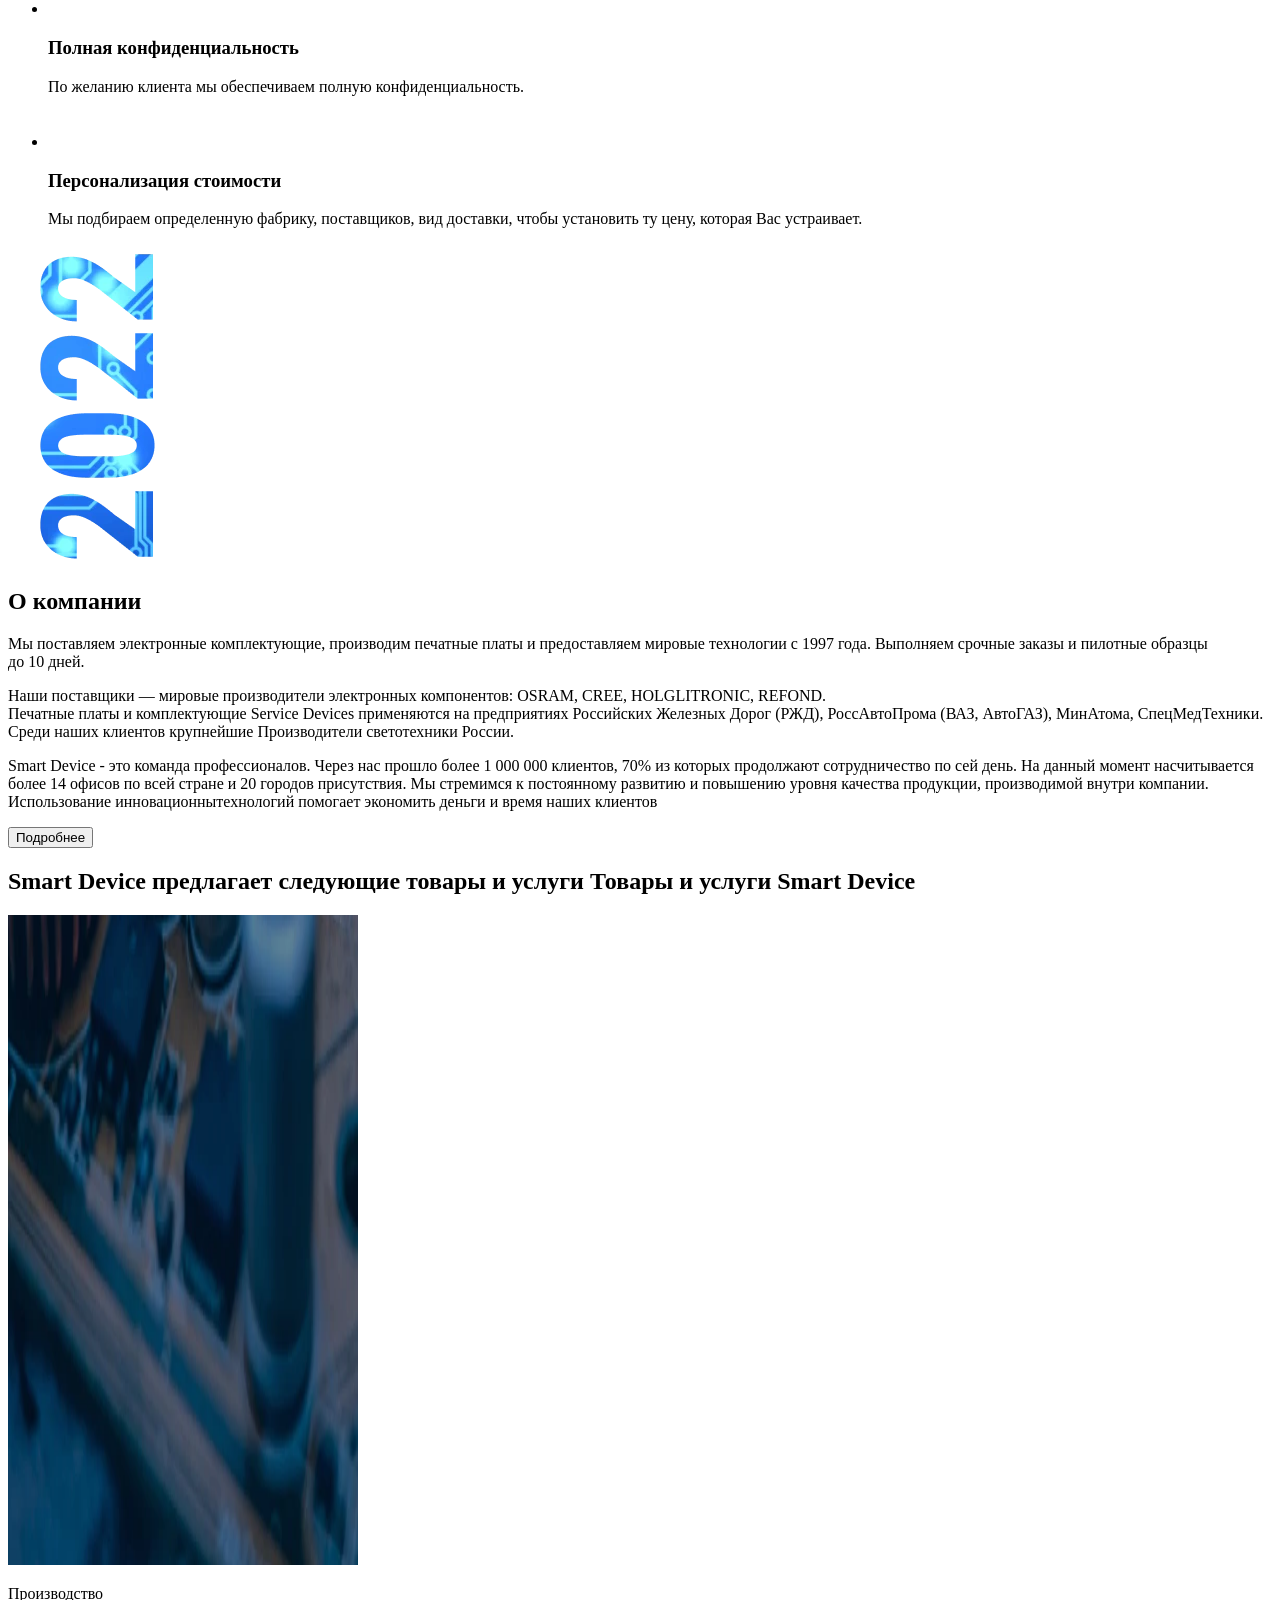
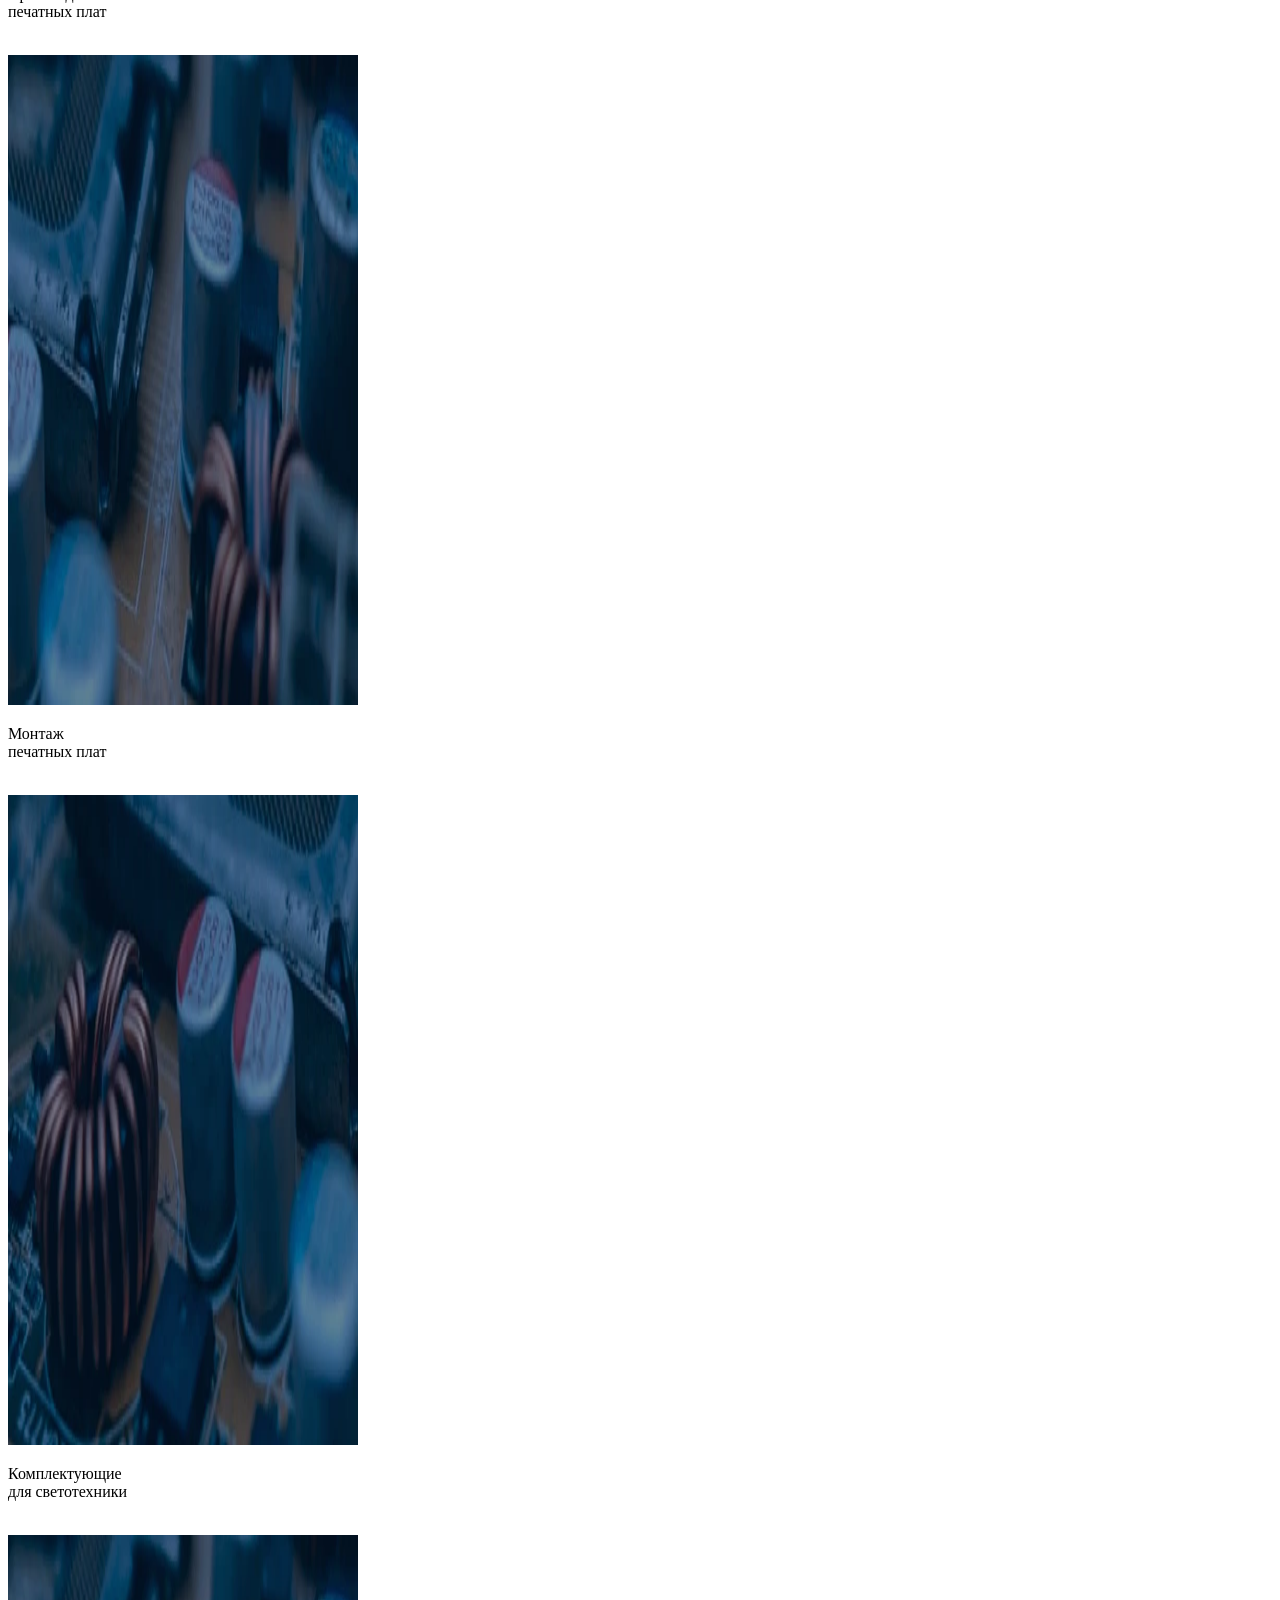
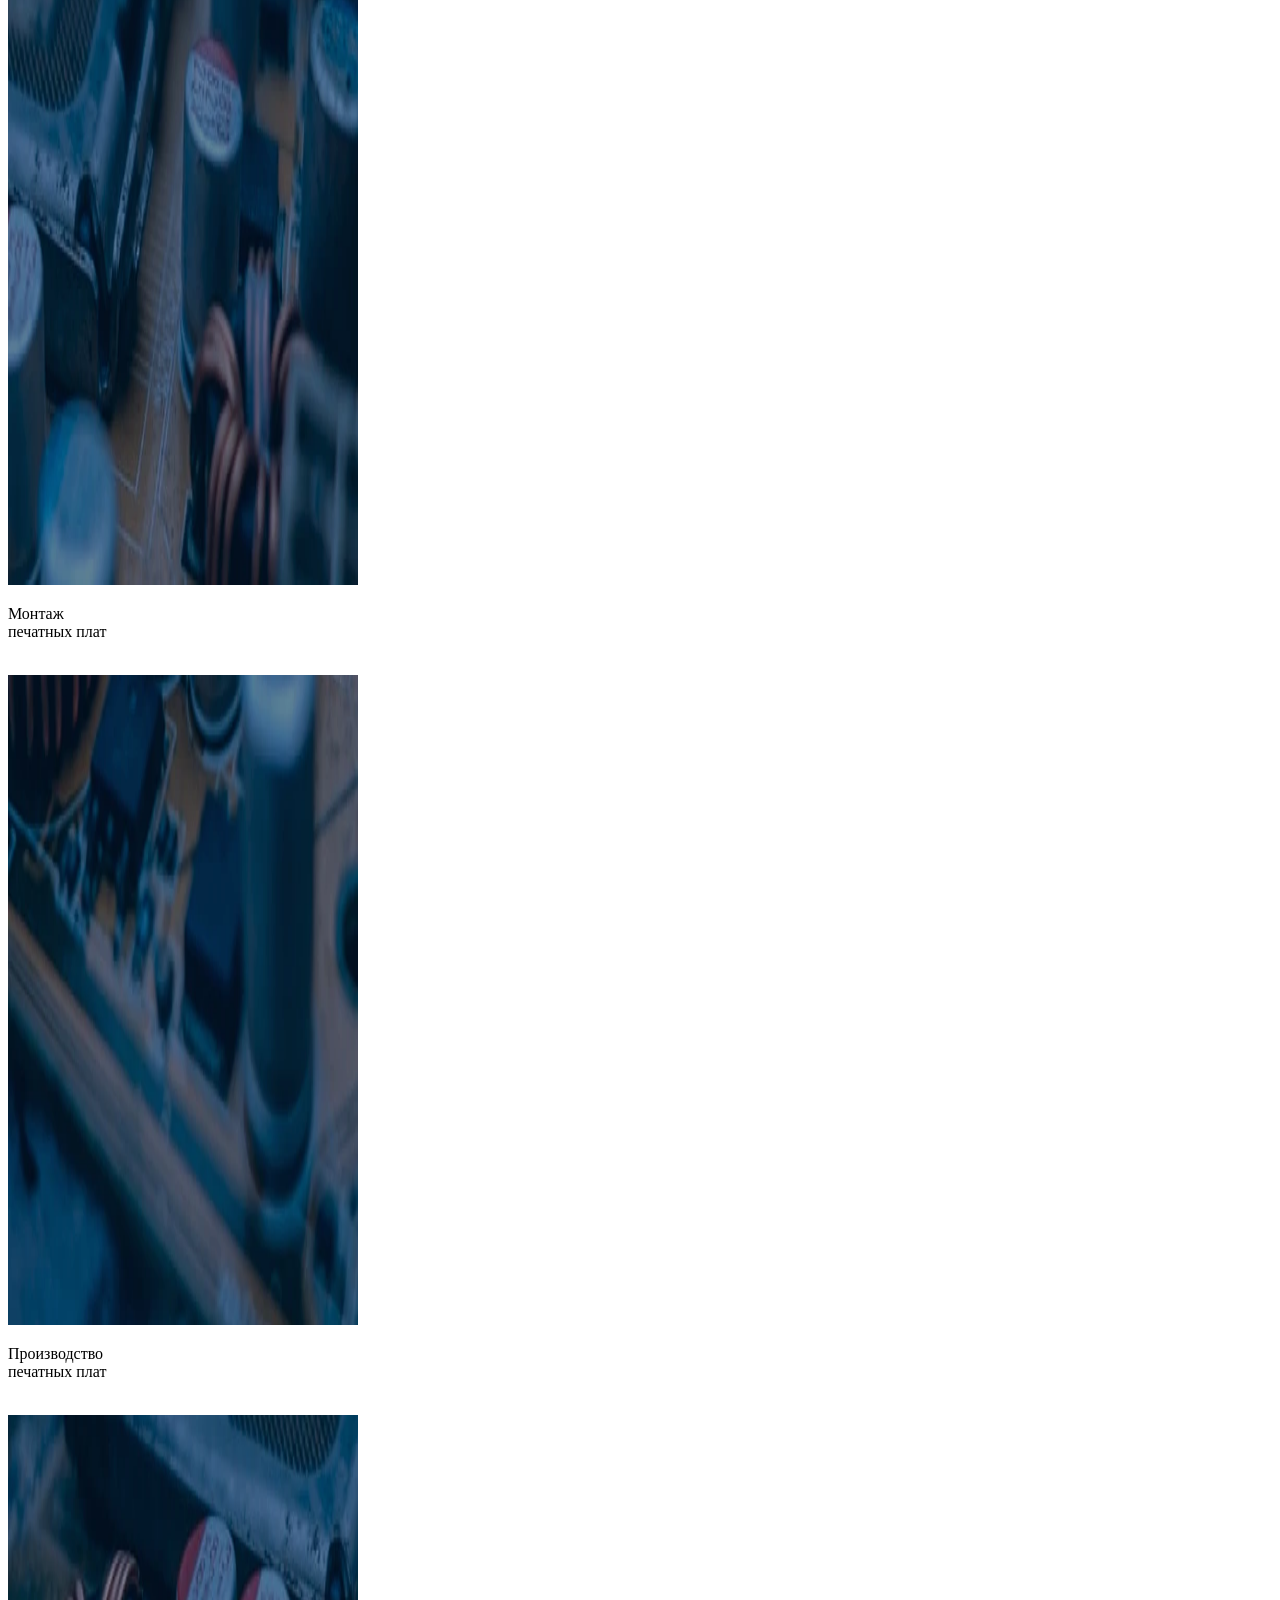
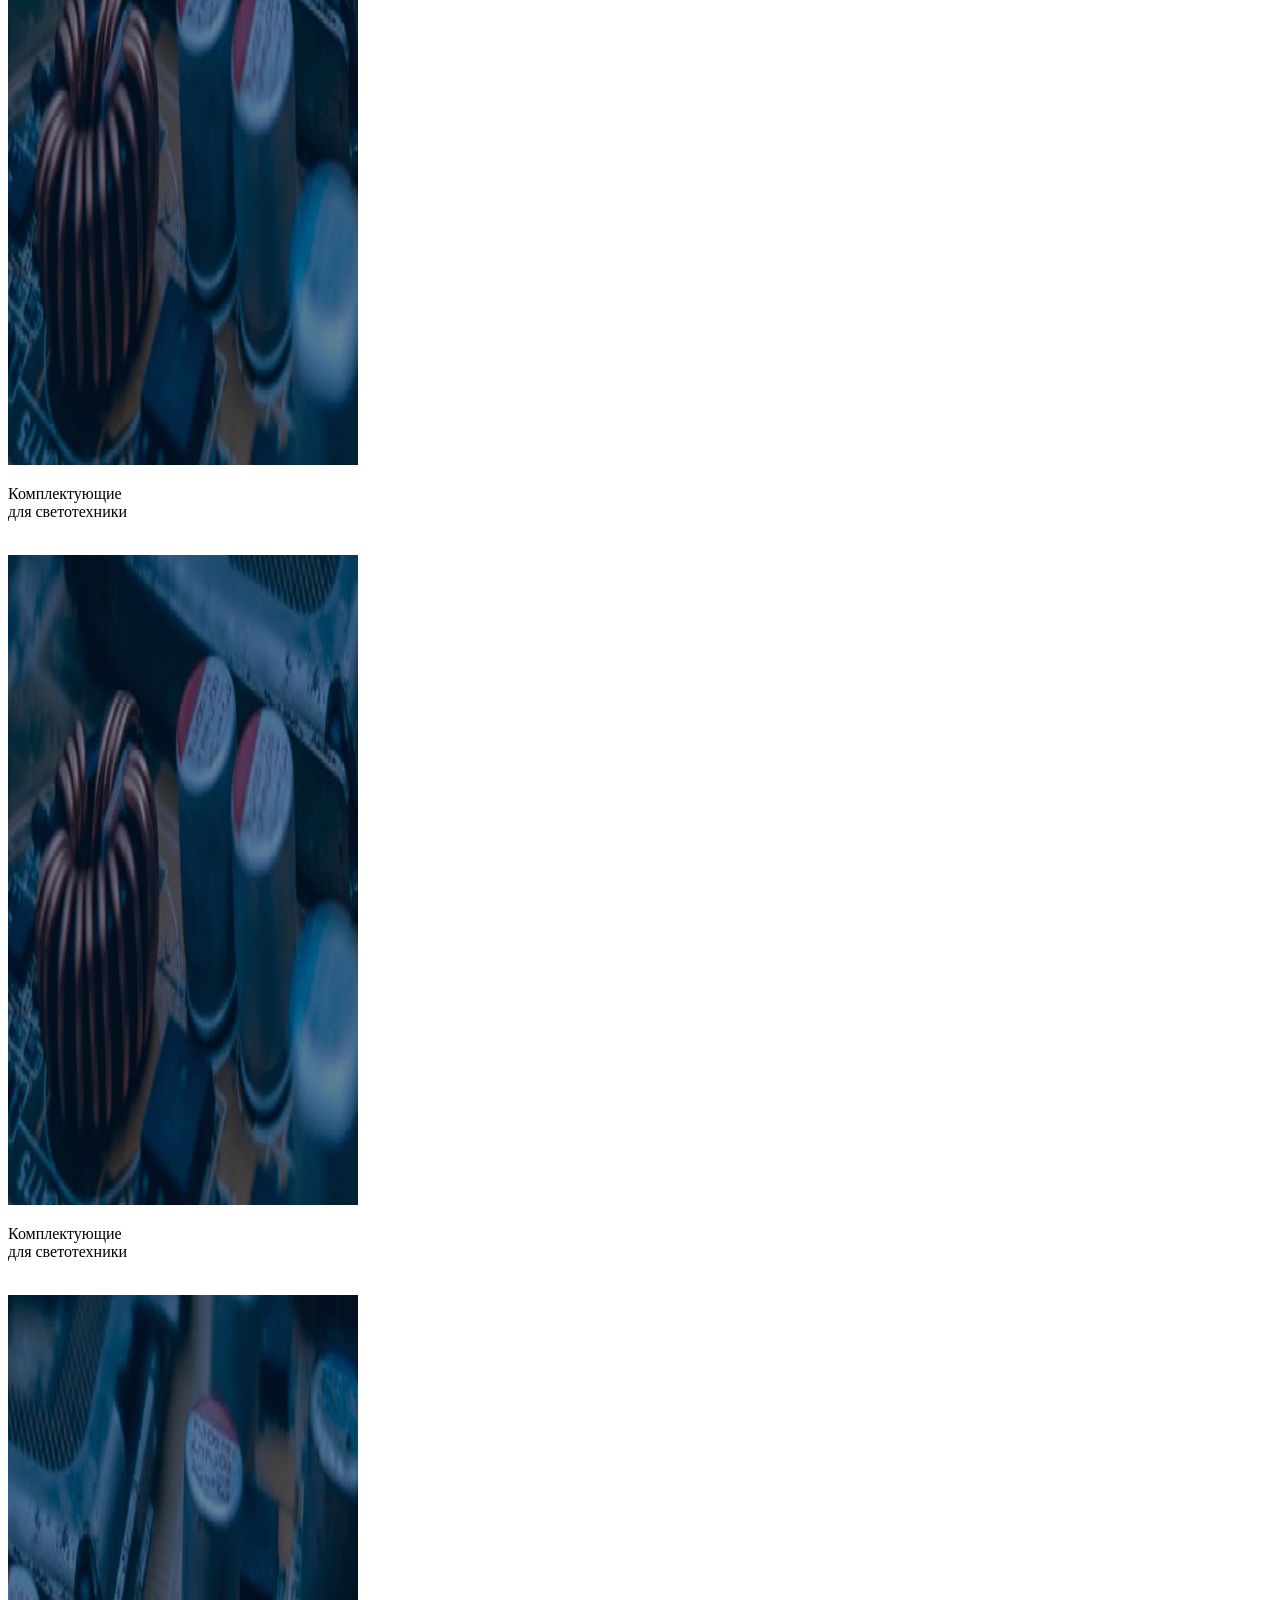
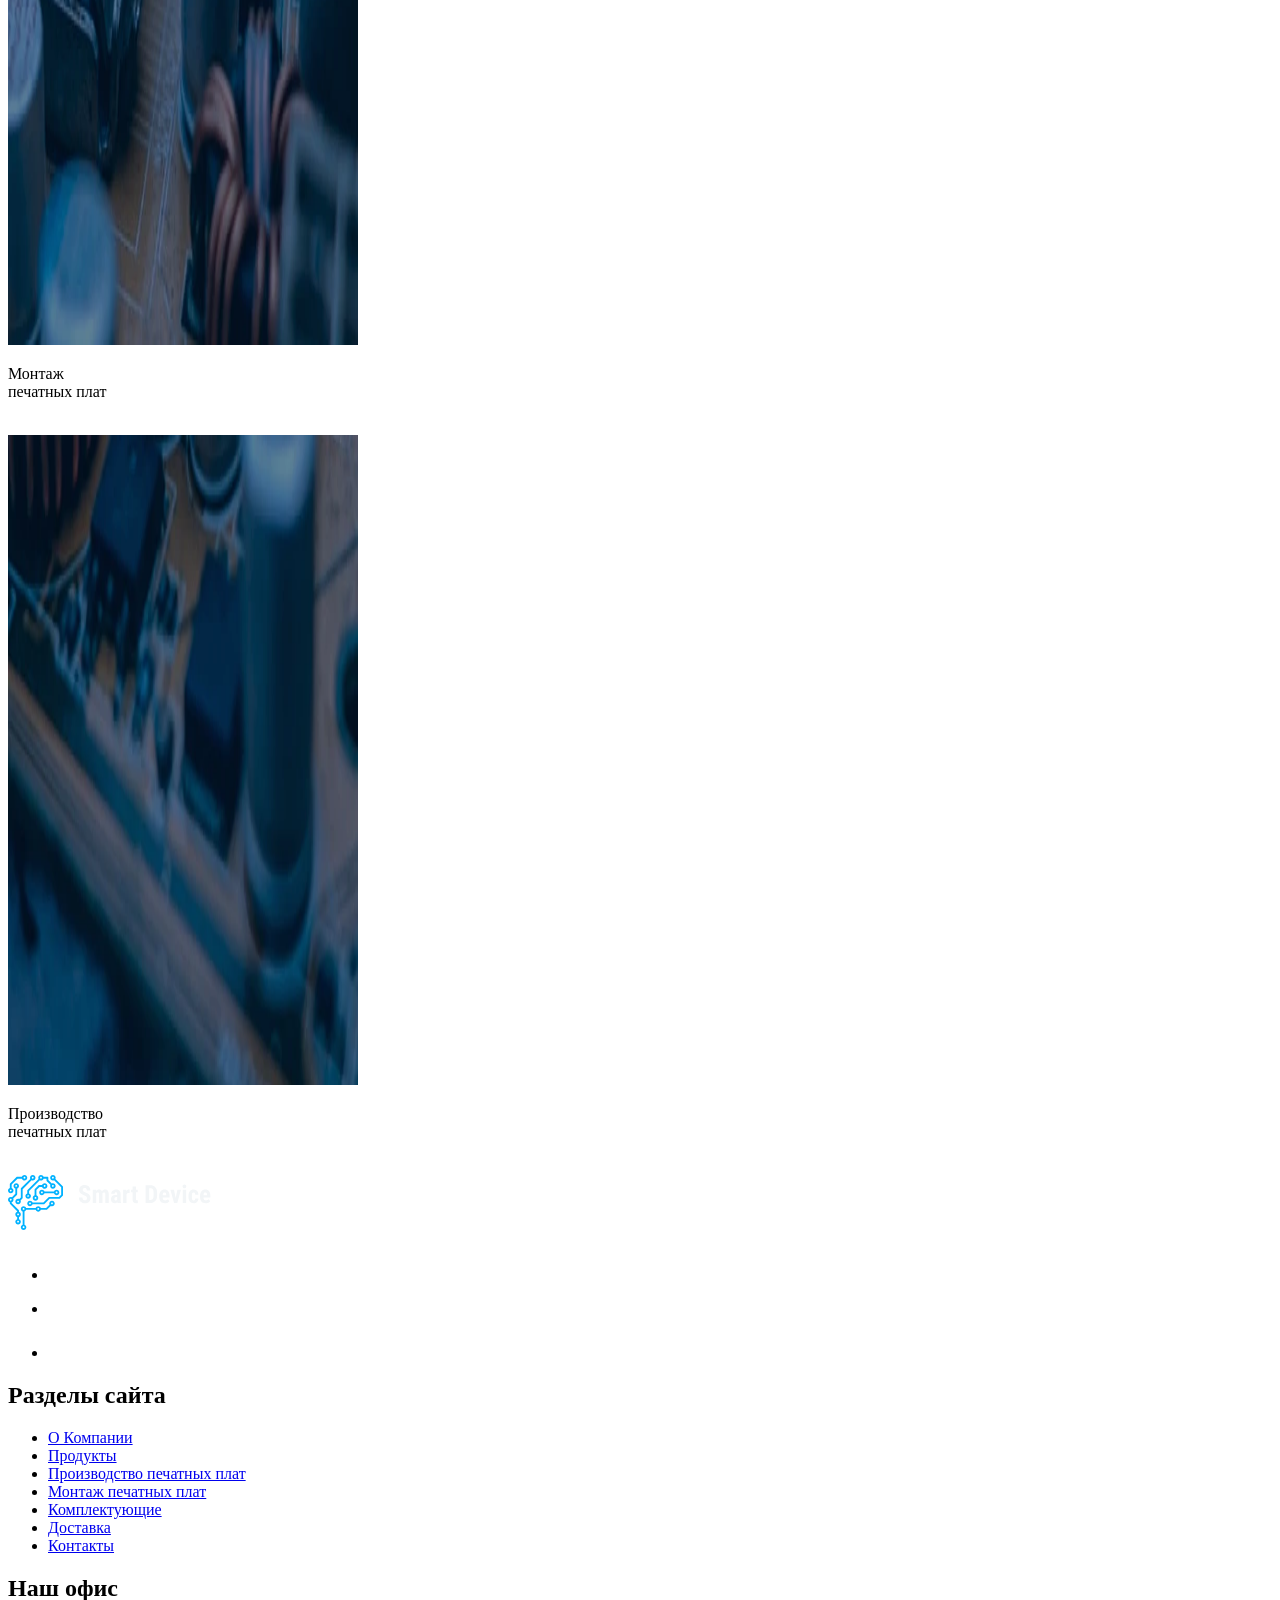
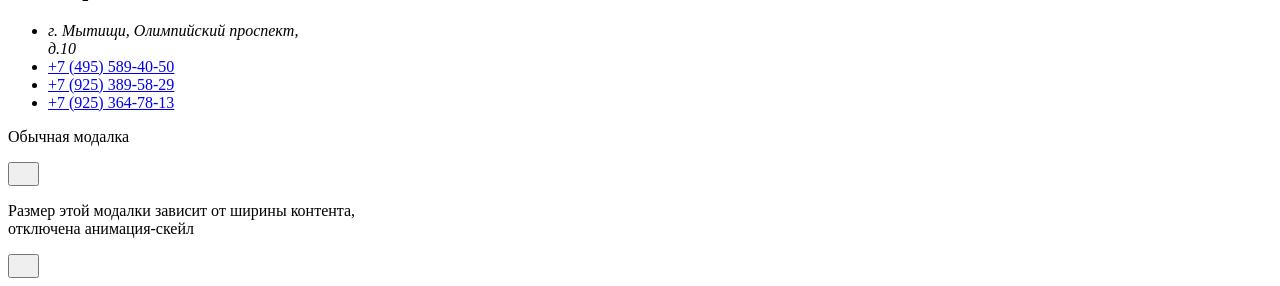
==== commit 038cd89d: "Добавил Focus & No-Select" ====
--- a/source/index.html
+++ b/source/index.html
@@ -616,9 +616,9 @@
                     class="social-list__img social-list__img-icon-ok"
                     aria-hidden="true"
                     focusable="false"
-                    width="40"
-                    height="40"
-                    viewBox="0 0 40 40"
+                    width="30"
+                    height="30"
+                    viewBox="0 0 30 30"
                     fill="currentColor"
                     xmlns="http://www.w3.org/2000/svg"
                     role="img"
@@ -633,9 +633,9 @@
                     class="social-list__img social-list__img-icon-vk"
                     aria-hidden="true"
                     focusable="false"
-                    width="40"
-                    height="40"
-                    viewBox="0 0 40 40"
+                    width="30"
+                    height="30"
+                    viewBox="0 0 30 30"
                     fill="currentColor"
                     xmlns="http://www.w3.org/2000/svg"
                     role="img"
